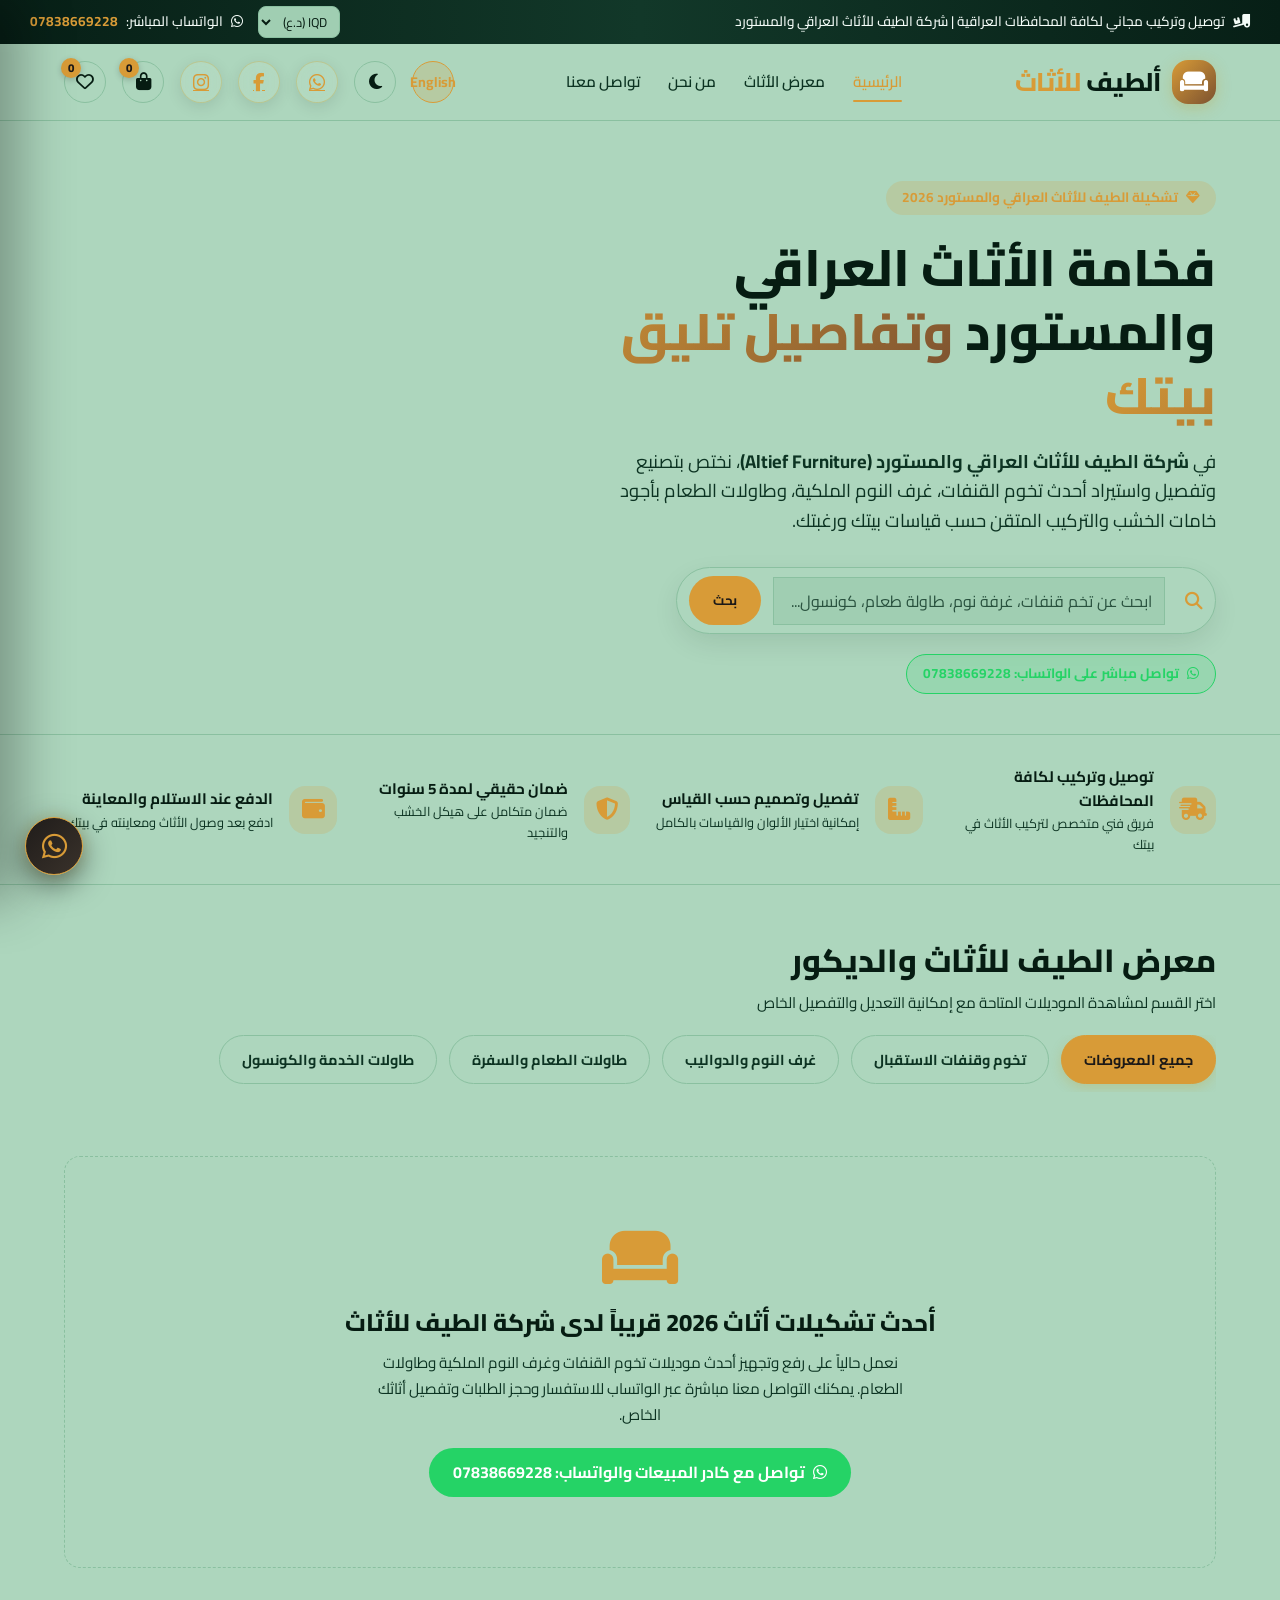
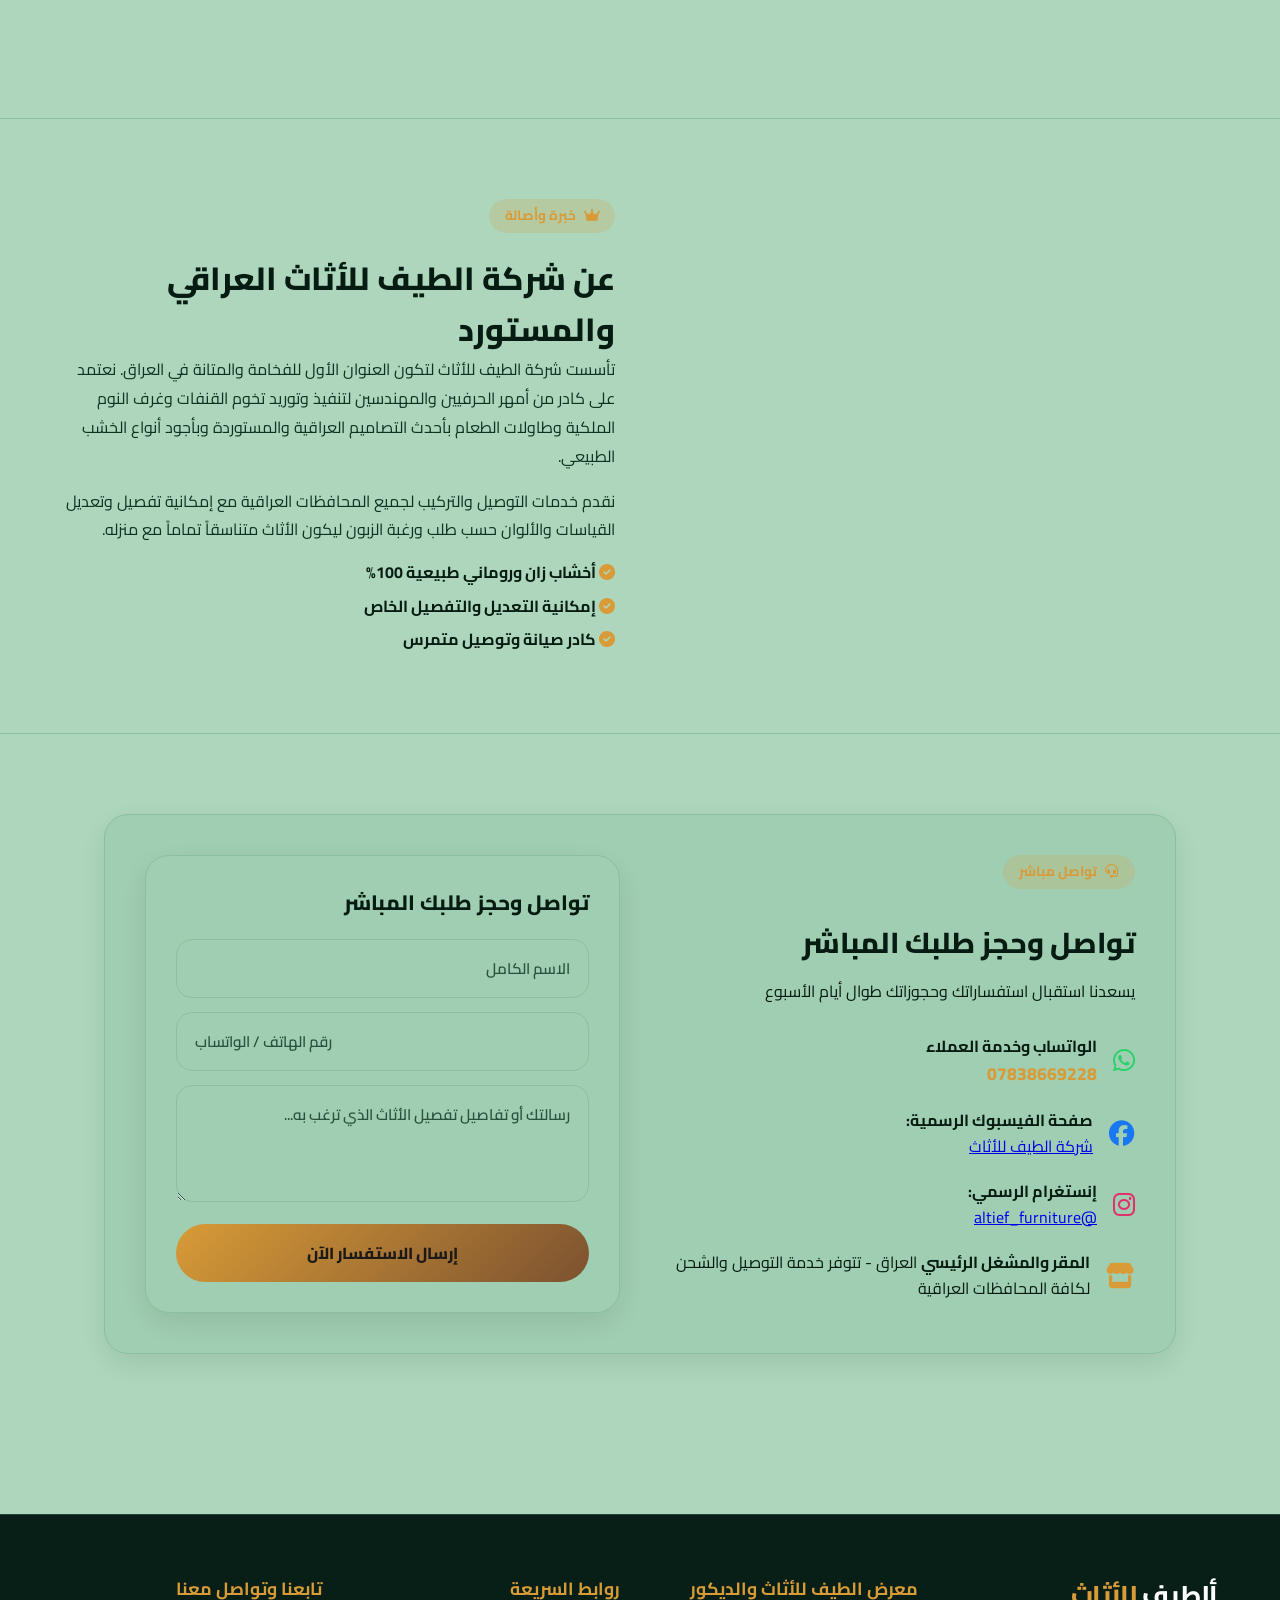
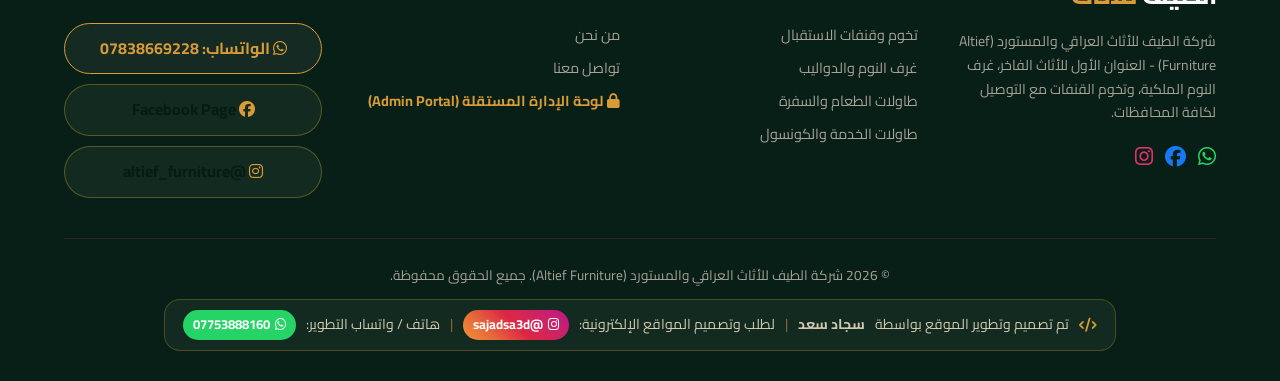
==== 7SN.html @ ee004fb6 "Initial commit: Home Furniture Store codebase" ====
<!DOCTYPE html>
<html lang="ar" dir="rtl">

<head>
    <meta charset="UTF-8">
    <meta name="viewport" content="width=device-width, initial-scale=1.0">
    <title>شركة الطيف للأثاث العراقي والمستورد | Altief Furniture - أثاث وديكورات فاخرة في العراق</title>
    <meta name="description"
        content="شركة الطيف للأثاث العراقي والمستورد في العراق (Altief Furniture) تصنيع وتفصيل واستيراد أطقم القنفات وغرف النوم الملكية وطاولات الطعام بأجود أنواع الخشب. توصيل لكافة المحافظات.">

    <!-- Google Fonts -->
    <link rel="preconnect" href="https://fonts.googleapis.com">
    <link rel="preconnect" href="https://fonts.gstatic.com" crossorigin>
    <link
        href="https://fonts.googleapis.com/css2?family=Cairo:wght@400;600;700;800;900&family=Readex+Pro:wght@300;400;600;700&family=Outfit:wght@400;600;700&display=swap"
        rel="stylesheet">

    <!-- FontAwesome Icons -->
    <link rel="stylesheet" href="https://cdnjs.cloudflare.com/ajax/libs/font-awesome/6.4.0/css/all.min.css">

    <!-- Main Style Sheet -->
    <link rel="stylesheet" href="style.css?v=12.0">
</head>

<body data-theme="light">

    <!-- Announcement Top Bar -->
    <div class="announcement-bar"
        style="justify-content: space-between; padding: 6px 30px; gap: 15px; flex-wrap: wrap;">
        <span data-i18n="announcement_ship"><i class="fas fa-truck-loading"></i> توصيل وتركيب مجاني لكافة المحافظات
            العراقية | شركة الطيف للأثاث العراقي والمستورد</span>

        <div style="display: flex; items-center: center; gap: 15px;">
            <!-- Currency Switcher -->
            <select id="currency-select" class="currency-select-btn" onchange="changeCurrency(this.value)"
                style="background: rgba(255,255,255,0.15); color: #fff; border: 1px solid rgba(255,255,255,0.3); border-radius: var(--radius-sm); padding: 2px 8px; font-size: 0.8rem; cursor: pointer;">
                <option value="IQD" style="color:#000;">IQD (د.ع)</option>
                <option value="USD" style="color:#000;">USD ($)</option>
            </select>

            <!-- WhatsApp direct span -->
            <span data-i18n="announcement_wa"><i class="fab fa-whatsapp"></i> الواتساب المباشر: <strong
                    style="color: var(--accent-gold);">07838669228</strong></span>
        </div>
    </div>

    <!-- Main Navigation Bar -->
    <header class="navbar">
        <a href="#" class="nav-brand">
            <div class="brand-icon">
                <i class="fas fa-couch"></i>
            </div>
            <div class="brand-name" data-i18n="brand_name">ألطيف <span>للأثاث</span></div>
        </a>

        <ul class="nav-links">
            <li><a href="#" class="nav-link active" data-i18n="nav_home">الرئيسية</a></li>
            <li><a href="#catalog-section" class="nav-link" data-i18n="nav_catalog">معرض الأثاث</a></li>
            <li><a href="#about-section" class="nav-link" data-i18n="nav_about">من نحن</a></li>
            <li><a href="#contact-section" class="nav-link" data-i18n="nav_contact">تواصل معنا</a></li>
        </ul>

        <div class="nav-actions">
            <!-- Language Switcher Button -->
            <button class="action-btn lang-toggle-btn" id="lang-toggle-btn" onclick="toggleLanguage()"
                title="تغيير اللغة / Change Language"
                style="font-weight: 700; background: var(--accent-gold-light); color: var(--accent-gold); border: 1px solid var(--accent-gold); padding: 6px 14px; border-radius: var(--radius-full); cursor: pointer; font-size: 0.88rem;">
                English
            </button>

            <!-- Dark / Light Theme Toggle -->
            <button class="action-btn theme-toggle-btn" id="theme-toggle-btn" onclick="toggleTheme()"
                title="تغيير المظهر" aria-label="تغيير المظهر">
                <i class="fas fa-moon"></i>
            </button>

            <!-- Social Action Badges -->
            <a href="https://wa.me/9647838669228" target="_blank" class="action-btn social-badge-btn wa-badge"
                title="تواصل عبر الواتساب (07838669228)">
                <i class="fab fa-whatsapp"></i>
            </a>

            <a href="https://www.facebook.com/share/1Bjgjuerwe/?mibextid=wwXIfr" target="_blank"
                class="action-btn social-badge-btn fb-badge" title="صفحة الفيسبوك الرسمية">
                <i class="fab fa-facebook-f"></i>
            </a>

            <a href="https://www.instagram.com/altief_furniture" target="_blank"
                class="action-btn social-badge-btn ig-badge" title="حساب الإنستغرام الرسمي">
                <i class="fab fa-instagram"></i>
            </a>

            <!-- Cart Drawer Trigger Button -->
            <button class="action-btn cart-trigger-btn" title="سلة التسوق" onclick="toggleCartDrawer()">
                <i class="fas fa-shopping-bag"></i>
                <span class="badge-count" id="cart-badge">0</span>
            </button>

            <!-- Wishlist Trigger Badge -->
            <button class="action-btn wishlist-trigger-btn" title="المفضلة"
                onclick="filterCategory('all'); document.getElementById('catalog-section').scrollIntoView();"
                style="position: relative;">
                <i class="far fa-heart"></i>
                <span class="badge-count" id="wishlist-badge">0</span>
            </button>
        </div>
    </header>

    <!-- Main Storefront View Container -->
    <main id="store-view-container">

        <!-- Hero Section -->
        <section class="hero-section">
            <div class="hero-content">
                <div class="hero-tag" data-i18n="hero_tag">
                    <i class="fas fa-gem"></i> تشكيلة الطيف للأثاث العراقي والمستورد 2026
                </div>
                <h1 class="hero-title" data-i18n="hero_title">
                    فخامة الأثاث العراقي والمستورد <span>وتفاصيل تليق بيتك</span>
                </h1>
                <p class="hero-desc" data-i18n="hero_desc">
                    في <strong>شركة الطيف للأثاث العراقي والمستورد (Altief Furniture)</strong>، نختص بتصنيع وتفصيل واستيراد أحدث تخوم القنفات، غرف
                    النوم الملكية، وطاولات الطعام بأجود خامات الخشب والتركيب المتقن حسب قياسات بيتك ورغبتك.
                </p>

                <!-- Search Input Box -->
                <div class="hero-search-box">
                    <i class="fas fa-search"
                        style="color: var(--accent-gold); font-size: 1.1rem; margin-inline-end: 8px;"></i>
                    <input type="text" id="search-input" data-i18n-ph="hero_search_ph"
                        placeholder="ابحث عن تخم قنفات، غرفة نوم، طاولة طعام، كونسول..." />
                    <button class="hero-search-btn" data-i18n="hero_search_btn">بحث</button>
                </div>

                <!-- Quick Social Proof Buttons -->
                <div class="hero-social-proof" style="display: flex; gap: 10px; flex-wrap: wrap;">
                    <a href="https://wa.me/9647838669228" target="_blank" class="hero-insta-link"
                        data-i18n="hero_wa_badge"
                        style="background: rgba(37,211,102,0.15); color: #25d366; border-color: #25d366;">
                        <i class="fab fa-whatsapp"></i> تواصل مباشر على الواتساب: 07838669228
                    </a>
                </div>
            </div>

            <div class="hero-banner-image">
                <div class="hero-glass-badge">
                    <i class="fas fa-award" style="font-size: 2.2rem; color: var(--accent-gold);"></i>
                    <div>
                        <div class="badge-stat" data-i18n="hero_stat_num">+1,000</div>
                        <div class="badge-label" data-i18n="hero_stat_lbl">زبون وثقوا بأثاث الطيف</div>
                    </div>
                </div>
            </div>
        </section>

        <!-- Perks Features Bar -->
        <section class="features-strip">
            <div class="feature-item">
                <div class="feature-icon"><i class="fas fa-shipping-fast"></i></div>
                <div class="feature-info">
                    <h4 data-i18n="feat_1_h">توصيل وتركيب لكافة المحافظات</h4>
                    <p data-i18n="feat_1_p">فريق فني متخصص لتركيب الأثاث في بيتك</p>
                </div>
            </div>

            <div class="feature-item">
                <div class="feature-icon"><i class="fas fa-ruler-combined"></i></div>
                <div class="feature-info">
                    <h4 data-i18n="feat_2_h">تفصيل وتصميم حسب القياس</h4>
                    <p data-i18n="feat_2_p">إمكانية اختيار الألوان والقياسات بالكامل</p>
                </div>
            </div>

            <div class="feature-item">
                <div class="feature-icon"><i class="fas fa-shield-alt"></i></div>
                <div class="feature-info">
                    <h4 data-i18n="feat_3_h">ضمان حقيقي لمدة 5 سنوات</h4>
                    <p data-i18n="feat_3_p">ضمان متكامل على هيكل الخشب والتنجيد</p>
                </div>
            </div>

            <div class="feature-item">
                <div class="feature-icon"><i class="fas fa-wallet"></i></div>
                <div class="feature-info">
                    <h4 data-i18n="feat_4_h">الدفع عند الاستلام والمعاينة</h4>
                    <p data-i18n="feat_4_p">ادفع بعد وصول الأثاث ومعاينته في بيتك</p>
                </div>
            </div>
        </section>

        <!-- Catalog Filter Section -->
        <section class="section-header" id="catalog-section">
            <div>
                <h2 class="section-title" data-i18n="cat_sec_title">معرض الطيف للأثاث والديكور</h2>
                <p class="section-subtitle" data-i18n="cat_sec_sub">اختر القسم لمشاهدة الموديلات المتاحة مع إمكانية
                    التعديل والتفصيل الخاص</p>
            </div>

            <!-- Room Category Pills -->
            <div class="category-pills">
                <button class="pill-btn active" onclick="filterCategory('all', this)" data-i18n="cat_all">جميع
                    المعروضات</button>
                <button class="pill-btn" onclick="filterCategory('sofas', this)" data-i18n="cat_sofas">تخوم وقنفات
                    الاستقبال</button>
                <button class="pill-btn" onclick="filterCategory('bedrooms', this)" data-i18n="cat_bedrooms">غرف النوم
                    والدواليب</button>
                <button class="pill-btn" onclick="filterCategory('dining', this)" data-i18n="cat_dining">طاولات الطعام
                    والسفرة</button>
                <button class="pill-btn" onclick="filterCategory('decor', this)" data-i18n="cat_decor">طاولات الخدمة
                    والكونسول</button>
            </div>
        </section>

        <!-- Products Grid Container -->
        <section class="products-container">
            <div class="products-grid" id="products-grid">
                <!-- Dynamically Rendered via JS -->
            </div>
        </section>

        <!-- About Us Section -->
        <section class="about-section" id="about-section">
            <div class="about-grid">
                <div class="about-image-wrapper">
                    <div class="about-experience-badge">
                        <span class="exp-number">12+</span>
                        <span class="exp-text">عاماً من الخبرة والتميز</span>
                    </div>
                </div>
                <div class="about-content">
                    <div class="hero-tag"><i class="fas fa-crown"></i> خبرة وأصالة</div>
                    <h2 class="section-title" data-i18n="about_title">من نحن - شركة الطيف للأثاث العراقي والمستورد</h2>
                    <p class="about-text" data-i18n="about_p1">
                        تأسست شركة الطيف للأثاث لتكون العنوان الأول للفخامة والمتانة في العراق. نعتمد على كادر من أمهر
                        الحرفيين والمهندسين لتنفيذ وتوريد تخوم القنفات وغرف النوم الملكية وطاولات الطعام بأحدث التصاميم
                        العراقية والمستوردة وبأجود أنواع الخشب الطبيعي.
                    </p>
                    <p class="about-text" data-i18n="about_p2">
                        نقدم خدمات التوصيل والتركيب لجميع المحافظات العراقية مع إمكانية تفصيل وتعديل القياسات والألوان
                        حسب طلب ورغبة الزبون ليكون الأثاث متناسقاً تماماً مع منزله.
                    </p>

                    <div
                        style="display: flex; flex-direction: column; gap: 8px; margin-top: 15px; font-weight: 700; color: var(--text-main);">
                        <span data-i18n="about_b1"><i class="fas fa-check-circle"
                                style="color: var(--accent-gold);"></i> أخشاب زان وروماني طبيعية 100%</span>
                        <span data-i18n="about_b2"><i class="fas fa-check-circle"
                                style="color: var(--accent-gold);"></i> إمكانية التعديل والتفصيل الخاص</span>
                        <span data-i18n="about_b3"><i class="fas fa-check-circle"
                                style="color: var(--accent-gold);"></i> كادر صيانة وتوصيل متمرس</span>
                    </div>
                </div>
            </div>
        </section>

        <!-- Contact Section -->
        <section class="contact-section" id="contact-section">
            <div class="contact-card">
                <div class="contact-info-col">
                    <div class="hero-tag"><i class="fas fa-headset"></i> تواصل مباشر</div>
                    <h2 data-i18n="contact_title">تواصل وحجز طلبك المباشر</h2>
                    <p data-i18n="contact_sub">يسعدنا استقبال استفساراتك وحجوزاتك طوال أيام الأسبوع</p>

                    <div class="contact-details">
                        <div class="contact-item">
                            <i class="fab fa-whatsapp" style="color: #25d366;"></i>
                            <div>
                                <strong data-i18n="contact_wa_h">الواتساب وخدمة العملاء:</strong>
                                <a href="https://wa.me/9647838669228" target="_blank"
                                    style="color: var(--accent-gold); font-weight: 800; font-size: 1.1rem; text-decoration: none; display: block;">07838669228</a>
                            </div>
                        </div>

                        <div class="contact-item">
                            <i class="fab fa-facebook" style="color: #1877f2;"></i>
                            <div>
                                <strong>صفحة الفيسبوك الرسمية:</strong>
                                <a href="https://www.facebook.com/share/1Bjgjuerwe/?mibextid=wwXIfr" target="_blank"
                                    style="display: block;">شركة الطيف للأثاث</a>
                            </div>
                        </div>

                        <div class="contact-item">
                            <i class="fab fa-instagram" style="color: #e1306c;"></i>
                            <div>
                                <strong>إنستغرام الرسمي:</strong>
                                <a href="https://www.instagram.com/altief_furniture" target="_blank"
                                    style="display: block;">@altief_furniture</a>
                            </div>
                        </div>

                        <div class="contact-item">
                            <i class="fas fa-store" style="color: var(--accent-gold);"></i>
                            <div>
                                <strong data-i18n="contact_loc_h">نوع المتجر والتوصيل:</strong>
                                <span data-i18n="contact_loc_desc">العراق - تتوفر خدمة التوصيل والشحن لكافة المحافظات
                                    العراقية</span>
                            </div>
                        </div>
                    </div>
                </div>

                <div class="contact-form-col">
                    <h3 data-i18n="contact_title">حجز استشارة أو طلب تفصيل أثاث خاص</h3>
                    <form onsubmit="handleContactSubmit(event)">
                        <input type="text" required data-i18n-ph="contact_form_name" placeholder="الاسم الكامل..."
                            class="custom-input" />
                        <input type="tel" required data-i18n-ph="contact_form_phone"
                            placeholder="رقم الهاتف / الواتساب..." class="custom-input" />
                        <textarea rows="3" data-i18n-ph="contact_form_msg"
                            placeholder="رسالتك أو تفاصيل تفصيل الأثاث الذي ترغب به..." class="custom-input"></textarea>
                        <button type="submit" class="checkout-btn" data-i18n="contact_form_btn">إرسال الاستفسار
                            الآن</button>
                    </form>
                </div>
            </div>
        </section>

    </main>

    <!-- Slide-Over Shopping Cart Drawer -->
    <div class="modal-backdrop" id="cart-backdrop" onclick="toggleCartDrawer()"></div>
    <aside class="cart-drawer" id="cart-drawer">
        <div class="cart-header">
            <h3 style="font-weight: 800; font-size: 1.2rem;" data-i18n="cart_title">
                <i class="fas fa-shopping-bag" style="color: var(--accent-gold);"></i> سلة مشتريات الطيف
            </h3>
            <button onclick="toggleCartDrawer()" class="action-btn">
                <i class="fas fa-times"></i>
            </button>
        </div>

        <div class="cart-body" id="cart-drawer-body">
            <!-- Dynamically Rendered Cart Items -->
        </div>

        <div class="cart-footer" id="cart-drawer-footer">
            <div style="margin-bottom: 12px; display: flex; gap: 6px;">
                <input type="text" id="coupon-input" data-i18n-ph="coupon_ph"
                    placeholder="أدخل كود الخصم (مثال: ALTIEF10)"
                    style="flex: 1; padding: 8px 12px; border: 1px solid var(--border-color); border-radius: var(--radius-sm); background: var(--bg-main); color: var(--text-main); font-size: 0.85rem;" />
                <button onclick="applyCoupon()" class="hero-search-btn" style="padding: 8px 14px; font-size: 0.85rem;"
                    data-i18n="coupon_btn">تطبيق</button>
            </div>

            <div
                style="display: flex; justify-content: space-between; font-size: 0.9rem; color: var(--text-muted); margin-bottom: 6px;">
                <span data-i18n="cart_subtotal">المجموع الفرعي:</span>
                <span id="cart-subtotal">0 د.ع</span>
            </div>

            <div class="cart-total-row">
                <span data-i18n="cart_total">المجموع النهائي:</span>
                <span id="cart-total" style="color: var(--accent-gold);">0 د.ع</span>
            </div>

            <div style="display: grid; grid-template-columns: 1fr 1fr; gap: 10px; margin-top: 12px;">
                <button class="checkout-btn" onclick="openCheckout()" data-i18n="checkout_direct">
                    إتمام الشراء
                </button>
                <button class="checkout-btn" style="background: #25d366;" onclick="orderViaWhatsApp()"
                    data-i18n="checkout_wa">
                    طلب بالواتساب
                </button>
            </div>
        </div>
    </aside>

    <!-- Quick View Modal -->
    <div class="modal-backdrop" id="quick-view-modal">
        <div class="modal-content" style="max-width: 850px;">
            <button class="modal-close-btn" onclick="closeModal('quick-view-modal')">
                <i class="fas fa-times"></i>
            </button>
            <div id="quick-view-content"></div>
        </div>
    </div>

    <!-- 3D Room Visualizer Modal -->
    <div class="modal-backdrop" id="ar-visualizer-modal">
        <div class="modal-content" style="max-width: 600px;">
            <button class="modal-close-btn" onclick="closeModal('ar-visualizer-modal')">
                <i class="fas fa-times"></i>
            </button>
            <div id="ar-modal-body"></div>
        </div>
    </div>

    <!-- Checkout Modal Flow -->
    <div class="modal-backdrop" id="checkout-modal">
        <div class="modal-content" id="checkout-modal-content" style="max-width: 550px; padding: 30px;">
            <button class="modal-close-btn" onclick="closeModal('checkout-modal')">
                <i class="fas fa-times"></i>
            </button>

            <h2 style="font-size: 1.5rem; font-weight: 800; margin-bottom: 20px;" data-i18n="contact_title">بيانات الشحن
                وتأكيد طلب الأثاث</h2>

            <form onsubmit="processOrder(event)">
                <div style="margin-bottom: 14px;">
                    <label style="font-size: 0.85rem; font-weight: 700;" data-i18n="contact_form_name">الاسم
                        الكامل</label>
                    <input type="text" required data-i18n-ph="contact_form_name" placeholder="أدخل اسمك الكريم"
                        style="width: 100%; padding: 12px; border: 1px solid var(--border-color); border-radius: var(--radius-md); background: var(--bg-main); color: var(--text-main); margin-top: 4px; outline: none;" />
                </div>

                <div style="margin-bottom: 14px;">
                    <label style="font-size: 0.85rem; font-weight: 700;" data-i18n="contact_form_phone">رقم الجوال /
                        الواتساب</label>
                    <input type="tel" required data-i18n-ph="contact_form_phone" placeholder="07838669228..."
                        style="width: 100%; padding: 12px; border: 1px solid var(--border-color); border-radius: var(--radius-md); background: var(--bg-main); color: var(--text-main); margin-top: 4px; outline: none;" />
                </div>

                <div style="margin-bottom: 14px;">
                    <label style="font-size: 0.85rem; font-weight: 700;">المحافظة والعنوان التفصيلي</label>
                    <input type="text" required placeholder="بغداد، المنصور / البصرة..."
                        style="width: 100%; padding: 12px; border: 1px solid var(--border-color); border-radius: var(--radius-md); background: var(--bg-main); color: var(--text-main); margin-top: 4px; outline: none;" />
                </div>

                <button type="submit" class="checkout-btn" data-i18n="checkout_direct">
                    تأكيد وإرسال الطلب إلى شركة الطيف للأثاث
                </button>
            </form>
        </div>
    </div>

    <!-- Toast Container -->
    <div class="toast-container" id="toast-container"></div>

    <!-- Floating WhatsApp Action Button -->
    <a href="https://wa.me/9647838669228?text=%D9%85%D8%B1%D8%AD%D8%A8%D8%A7%D9%8B%20%D8%B4%D8%B1%D9%83%D8%A9%20%D8%A7%D9%84%D8%B7%D9%8A%D9%81%20%D9%84%D9%84%D8%A3%D8%AB%D8%A7%D8%AB%D8%8C%20%D8%A3%D8%B1%D8%BA%D8%A8%20%D9%81%D9%8A%20%D8%A7%D9%84%D8%A7%D8%B3%D8%AA%D9%81%D8%B3%D8%A7%D8%B1%20%D8%B9%D9%86%20%D8%AA%D9%81%D8%B5%D9%8A%D9%84%20%D8%A7%D9%84%D8%A3%D9%85%D8%AB%D8%A7%D8%AB"
        target="_blank" class="floating-whatsapp-btn" title="تواصل مباشر عبر الواتساب">
        <i class="fab fa-whatsapp"></i>
        <span class="whatsapp-tooltip">تحدث مع مبيعات شركة الطيف للأثاث (07838669228)</span>
    </a>

    <!-- Footer Section with Developer Credit -->
    <footer class="footer">
        <div class="footer-grid">
            <div class="footer-col">
                <div class="brand-name" style="color: #fff; margin-bottom: 14px;" data-i18n="brand_name">ألطيف <span
                        style="color: var(--accent-gold);">للأثاث</span></div>
                <p style="font-size: 0.88rem; color: #a8a198; line-height: 1.7;" data-i18n="footer_desc">
                    شركة الطيف للأثاث (Altief Furniture) - العلامة العراقية الأولى للأثاث الفاخر، غرف النوم الملكية،
                    وتخوم القنفات مع التوصيل لكافة المحافظات.
                </p>
                <div style="margin-top: 15px; display: flex; gap: 12px; font-size: 1.3rem;">
                    <a href="https://wa.me/9647838669228" target="_blank" style="color: #25d366;"><i
                            class="fab fa-whatsapp"></i></a>
                    <a href="https://www.facebook.com/share/1Bjgjuerwe/?mibextid=wwXIfr" target="_blank"
                        style="color: #1877f2;"><i class="fab fa-facebook"></i></a>
                    <a href="https://www.instagram.com/altief_furniture" target="_blank" style="color: #e1306c;"><i
                            class="fab fa-instagram"></i></a>
                </div>
            </div>

            <div class="footer-col">
                <h3 data-i18n="cat_sec_title">معرض الطيف للأثاث</h3>
                <ul>
                    <li><a href="#catalog-section" onclick="filterCategory('sofas')"
                            style="color: inherit; text-decoration: none;" data-i18n="cat_sofas">تخوم وقنفات
                            الاستقبال</a></li>
                    <li><a href="#catalog-section" onclick="filterCategory('bedrooms')"
                            style="color: inherit; text-decoration: none;" data-i18n="cat_bedrooms">غرف النوم
                            والدواليب</a></li>
                    <li><a href="#catalog-section" onclick="filterCategory('dining')"
                            style="color: inherit; text-decoration: none;" data-i18n="cat_dining">طاولات الطعام
                            والسفرة</a></li>
                    <li><a href="#catalog-section" onclick="filterCategory('decor')"
                            style="color: inherit; text-decoration: none;" data-i18n="cat_decor">الكونسولات
                            والديكورات</a></li>
                </ul>
            </div>

            <div class="footer-col">
                <h3 data-i18n="footer_links_h">تواصل والإدارة</h3>
                <ul>
                    <li><a href="#about-section" style="color: inherit; text-decoration: none;" data-i18n="nav_about">عن
                            شركة الطيف للأثاث</a></li>
                    <li><a href="#contact-section" style="color: inherit; text-decoration: none;"
                            data-i18n="nav_contact">تواصل معنا وتفصيل خاص</a></li>
                    <li><a href="admin.html" target="_blank"
                            style="color: var(--accent-gold); text-decoration: none; font-weight: 700;"><i
                                class="fas fa-lock"></i> لوحة الإدارة المستقلة (Admin Portal)</a></li>
                </ul>
            </div>

            <div class="footer-col">
                <h3 data-i18n="footer_social_h">صفحات التواصل الاجتماعي</h3>
                <div style="display: flex; flex-direction: column; gap: 10px; margin-top: 10px;">
                    <a href="https://wa.me/9647838669228" target="_blank" class="hero-search-btn"
                        style="text-align: center; text-decoration: none; background: rgba(255, 255, 255, 0.05); border: 1px solid var(--accent-gold); color: var(--accent-gold);">
                        <i class="fab fa-whatsapp"></i> الواتساب: 07838669228
                    </a>
                    <a href="https://www.facebook.com/share/1Bjgjuerwe/?mibextid=wwXIfr" target="_blank"
                        class="hero-search-btn"
                        style="text-align: center; text-decoration: none; background: rgba(255, 255, 255, 0.05); border: 1px solid rgba(197, 155, 39, 0.4); color: var(--text-main);">
                        <i class="fab fa-facebook" style="color: var(--accent-gold);"></i> Facebook Page
                    </a>
                    <a href="https://www.instagram.com/altief_furniture" target="_blank" class="hero-search-btn"
                        style="text-align: center; text-decoration: none; background: rgba(255, 255, 255, 0.05); border: 1px solid rgba(197, 155, 39, 0.4); color: var(--text-main);">
                        <i class="fab fa-instagram" style="color: var(--accent-gold);"></i> @altief_furniture
                    </a>
                </div>
            </div>
        </div>

        <!-- Copyright Bar -->
        <div
            style="text-align: center; padding-top: 24px; border-top: 1px solid #2b2723; font-size: 0.85rem; color: #a8a198; line-height: 1.8;">
            <div data-i18n="footer_rights">© 2026 شركة الطيف للأثاث العراقي والمستورد (Altief Furniture). جميع الحقوق محفوظة.</div>

            <!-- Developer Credits -->
            <div class="developer-credit-box">
                <i class="fas fa-code" style="color: var(--accent-gold);"></i> تم تصميم وتطوير الموقع بواسطة
                <strong>سجاد سعد</strong>
                <span class="dev-divider">|</span>
                لطلب وتصميم المواقع الإلكترونية:
                <a href="https://www.instagram.com/sajadsa3d" target="_blank" class="dev-insta-badge">
                    <i class="fab fa-instagram"></i> @sajadsa3d
                </a>
                <span class="dev-divider">|</span>
                هاتف / واتساب التطوير:
                <a href="https://wa.me/9647753888160" target="_blank" class="dev-phone-badge">
                    <i class="fab fa-whatsapp"></i> 07753888160
                </a>
            </div>
        </div>
    </footer>

    <!-- Scripts -->
    <script src="products.js?v=6.0"></script>
    <script src="app.js?v=6.0"></script>
</body>

</html>
---- style.css ----
/* Global Image Suppression */
img {
    display: none !important;
}

/* Google Fonts Import */
@import url('https://fonts.googleapis.com/css2?family=Cairo:wght@300;400;500;600;700;800&family=Outfit:wght@400;500;600;700&display=swap');

:root {
    /* Exact Color Swatch from User Image (#ADD6BD) */
    --bg-main: #add6bd;
    --bg-surface: #add6bd;
    --bg-card: #a0ceb2;
    --bg-glass: rgba(173, 214, 189, 0.96);
    --border-color: #8ac0a0;
    
    --text-main: #061c12;
    --text-muted: #0c3322;
    --text-light: #164832;
    
    --brand-mint: #add6bd;
    --brand-mint-dark: #061c12;
    --brand-mint-light: rgba(6, 28, 18, 0.12);
    
    --accent-gold: #d89b37;
    --accent-gold-hover: #b87c20;
    --accent-gold-light: rgba(216, 155, 55, 0.20);
    
    --accent-emerald: #061c12;
    --accent-wood: #7c5230;
    
    --card-shadow: 0 10px 30px -5px rgba(6, 28, 18, 0.12);
    --hover-shadow: 0 20px 40px -10px rgba(6, 28, 18, 0.25);
    --modal-overlay: rgba(6, 28, 18, 0.82);
    
    --radius-sm: 8px;
    --radius-md: 16px;
    --radius-lg: 24px;
    --radius-full: 9999px;
    
    --transition-fast: 0.2s cubic-bezier(0.4, 0, 0.2, 1);
    --transition-smooth: 0.35s cubic-bezier(0.16, 1, 0.3, 1);
}

[data-theme="dark"] {
    --bg-main: #061c12;
    --bg-surface: #0a2719;
    --bg-card: #113624;
    --bg-glass: rgba(10, 39, 25, 0.95);
    --border-color: #1d523a;
    
    --text-main: #a2dabf;
    --text-muted: #d2f2e3;
    --text-light: #7fcaa6;
    
    --brand-mint: #98d7b7;
    --accent-gold: #f0be5c;
    --accent-gold-hover: #ffd175;
    --accent-gold-light: rgba(240, 190, 92, 0.25);
    
    --card-shadow: 0 10px 30px -5px rgba(0, 0, 0, 0.5);
    --hover-shadow: 0 20px 40px -10px rgba(162, 218, 191, 0.30);
    --modal-overlay: rgba(3, 13, 9, 0.92);
}

/* Reset & Base Styles */
* {
    margin: 0;
    padding: 0;
    box-sizing: border-box;
    font-family: 'Cairo', 'Outfit', sans-serif;
}

body {
    background-color: var(--bg-main);
    color: var(--text-main);
    direction: rtl;
    text-align: right;
    min-height: 100vh;
    line-height: 1.6;
    transition: background-color var(--transition-smooth), color var(--transition-smooth);
    overflow-x: hidden;
    -webkit-font-smoothing: antialiased;
}

/* Scrollbar Styling */
::-webkit-scrollbar {
    width: 8px;
}
::-webkit-scrollbar-track {
    background: var(--bg-main);
}
::-webkit-scrollbar-thumb {
    background: var(--brand-mint);
    border-radius: var(--radius-full);
}

/* Top Announcement Bar */
.announcement-bar {
    background: linear-gradient(90deg, #071f16 0%, #123829 50%, #071f16 100%);
    color: #f5fdf9;
    padding: 8px 24px;
    font-size: 0.85rem;
    font-weight: 500;
    display: flex;
    justify-content: space-between;
    align-items: center;
}
.announcement-bar span {
    display: flex;
    align-items: center;
    gap: 8px;
}
.announcement-highlight {
    color: var(--accent-gold);
    font-weight: 700;
}

/* Navigation Bar */
.navbar {
    position: sticky;
    top: 0;
    z-index: 100;
    background: var(--bg-glass);
    backdrop-filter: blur(16px);
    -webkit-backdrop-filter: blur(16px);
    border-bottom: 1px solid var(--border-color);
    padding: 16px 5%;
    display: flex;
    align-items: center;
    justify-content: space-between;
    transition: var(--transition-fast);
}

.nav-brand {
    display: flex;
    align-items: center;
    gap: 12px;
    text-decoration: none;
    color: var(--text-main);
}

.brand-icon {
    width: 44px;
    height: 44px;
    background: linear-gradient(135deg, var(--accent-gold), var(--accent-wood));
    border-radius: var(--radius-md);
    display: flex;
    align-items: center;
    justify-content: center;
    color: #fff;
    font-size: 1.4rem;
    box-shadow: 0 4px 15px rgba(197, 155, 39, 0.3);
}

.brand-name {
    font-size: 1.6rem;
    font-weight: 800;
    letter-spacing: -0.5px;
}
.brand-name span {
    color: var(--accent-gold);
}

.nav-links {
    display: flex;
    align-items: center;
    gap: 28px;
    list-style: none;
}
.nav-link {
    text-decoration: none;
    color: var(--text-muted);
    font-weight: 600;
    font-size: 0.95rem;
    transition: var(--transition-fast);
    position: relative;
    padding: 6px 0;
}
.nav-link:hover, .nav-link.active {
    color: var(--accent-gold);
}
.nav-link.active::after {
    content: '';
    position: absolute;
    bottom: 0;
    left: 0;
    right: 0;
    height: 2px;
    background: var(--accent-gold);
    border-radius: var(--radius-full);
}

.nav-actions {
    display: flex;
    align-items: center;
    gap: 16px;
}

.action-btn {
    background: var(--bg-surface);
    border: 1px solid var(--border-color);
    width: 42px;
    height: 42px;
    border-radius: var(--radius-full);
    display: flex;
    align-items: center;
    justify-content: center;
    cursor: pointer;
    color: var(--text-main);
    font-size: 1.1rem;
    position: relative;
    transition: var(--transition-fast);
}
.action-btn:hover {
    border-color: var(--accent-gold);
    color: var(--accent-gold);
    transform: translateY(-2px);
}

.badge-count {
    position: absolute;
    top: -4px;
    left: -4px;
    background: var(--accent-gold);
    color: #1c1917;
    font-size: 0.72rem;
    font-weight: 800;
    width: 20px;
    height: 20px;
    border-radius: var(--radius-full);
    display: flex;
    align-items: center;
    justify-content: center;
    box-shadow: 0 2px 6px rgba(0, 0, 0, 0.2);
}

.mode-toggle-btn {
    background: linear-gradient(135deg, var(--accent-wood), var(--accent-gold));
    color: #fff;
    border: none;
    padding: 8px 16px;
    border-radius: var(--radius-full);
    font-size: 0.85rem;
    font-weight: 700;
    cursor: pointer;
    display: flex;
    align-items: center;
    gap: 8px;
    transition: var(--transition-fast);
}
.mode-toggle-btn:hover {
    opacity: 0.9;
    transform: scale(1.03);
}

/* Hero Section */
.hero-section {
    position: relative;
    padding: 60px 5% 40px;
    display: grid;
    grid-template-columns: 1.2fr 0.8fr;
    gap: 40px;
    align-items: center;
    overflow: hidden;
}

.hero-content {
    z-index: 2;
}

.hero-tag {
    display: inline-flex;
    align-items: center;
    gap: 8px;
    background: var(--accent-gold-light);
    color: var(--accent-gold);
    padding: 6px 16px;
    border-radius: var(--radius-full);
    font-weight: 700;
    font-size: 0.85rem;
    margin-bottom: 20px;
}

.hero-title {
    font-size: 3.2rem;
    font-weight: 800;
    line-height: 1.25;
    margin-bottom: 20px;
    color: var(--text-main);
}
.hero-title span {
    background: linear-gradient(135deg, var(--accent-gold), var(--accent-wood));
    -webkit-background-clip: text;
    -webkit-text-fill-color: transparent;
}

.hero-desc {
    font-size: 1.15rem;
    color: var(--text-muted);
    margin-bottom: 32px;
    max-width: 90%;
}

.hero-search-box {
    background: var(--bg-surface);
    border: 1px solid var(--border-color);
    padding: 8px 12px;
    border-radius: var(--radius-full);
    display: flex;
    align-items: center;
    gap: 12px;
    box-shadow: var(--card-shadow);
    max-width: 540px;
}

.hero-search-box input {
    border: none;
    outline: none;
    background: transparent;
    flex: 1;
    font-size: 1rem;
    color: var(--text-main);
    padding: 8px 12px;
}

.hero-search-btn {
    background: var(--accent-gold);
    color: #1c1917;
    border: none;
    padding: 12px 24px;
    border-radius: var(--radius-full);
    font-weight: 700;
    cursor: pointer;
    transition: var(--transition-fast);
}
.hero-search-btn:hover {
    background: var(--accent-gold-hover);
}

.hero-banner-image {
    position: relative;
    border-radius: var(--radius-lg);
    overflow: hidden;
    box-shadow: 0 25px 50px -12px rgba(0, 0, 0, 0.25);
}
.hero-banner-image img {
    width: 100%;
    height: 420px;
    object-fit: cover;
    display: block;
    transition: var(--transition-smooth);
}
.hero-banner-image:hover img {
    transform: scale(1.04);
}

.hero-glass-badge {
    position: absolute;
    bottom: 24px;
    right: 24px;
    background: var(--bg-glass);
    backdrop-filter: blur(12px);
    border: 1px solid var(--border-color);
    padding: 16px 24px;
    border-radius: var(--radius-md);
    box-shadow: var(--card-shadow);
    display: flex;
    align-items: center;
    gap: 16px;
}
.badge-stat {
    font-size: 1.6rem;
    font-weight: 800;
    color: var(--accent-gold);
}
.badge-label {
    font-size: 0.85rem;
    color: var(--text-muted);
    font-weight: 600;
}

/* Feature Perks Strip */
.features-strip {
    padding: 30px 5%;
    display: grid;
    grid-template-columns: repeat(auto-fit, minmax(220px, 1fr));
    gap: 20px;
    border-top: 1px solid var(--border-color);
    border-bottom: 1px solid var(--border-color);
    background: var(--bg-surface);
}

.feature-item {
    display: flex;
    align-items: center;
    gap: 16px;
}
.feature-icon {
    width: 48px;
    height: 48px;
    background: var(--accent-gold-light);
    color: var(--accent-gold);
    border-radius: var(--radius-md);
    display: flex;
    align-items: center;
    justify-content: center;
    font-size: 1.4rem;
}
.feature-info h4 {
    font-size: 0.95rem;
    font-weight: 700;
}
.feature-info p {
    font-size: 0.8rem;
    color: var(--text-muted);
}

/* Section Header */
.section-header {
    padding: 50px 5% 24px;
    display: flex;
    justify-content: space-between;
    align-items: flex-end;
    flex-wrap: wrap;
    gap: 20px;
}

.section-title {
    font-size: 2rem;
    font-weight: 800;
}
.section-subtitle {
    color: var(--text-muted);
    font-size: 0.95rem;
    margin-top: 4px;
}

/* Room Category Filter Tabs */
.category-pills {
    display: flex;
    align-items: center;
    gap: 12px;
    overflow-x: auto;
    padding-bottom: 8px;
}

.pill-btn {
    background: var(--bg-surface);
    border: 1px solid var(--border-color);
    color: var(--text-muted);
    padding: 10px 22px;
    border-radius: var(--radius-full);
    font-weight: 700;
    font-size: 0.9rem;
    cursor: pointer;
    white-space: nowrap;
    transition: var(--transition-fast);
}
.pill-btn:hover, .pill-btn.active {
    background: var(--accent-gold);
    color: #1c1917;
    border-color: var(--accent-gold);
    box-shadow: 0 4px 12px rgba(197, 155, 39, 0.25);
}

/* Products Grid */
.products-container {
    padding: 10px 5% 60px;
}

.products-grid {
    display: grid;
    grid-template-columns: repeat(auto-fill, minmax(300px, 1fr));
    gap: 30px;
}

.product-card {
    background: var(--bg-card);
    border: 1px solid var(--border-color);
    border-radius: var(--radius-lg);
    overflow: hidden;
    box-shadow: var(--card-shadow);
    transition: var(--transition-smooth);
    position: relative;
    display: flex;
    flex-direction: column;
}

.product-card:hover {
    transform: translateY(-8px);
    box-shadow: var(--hover-shadow);
    border-color: var(--accent-gold);
}

.product-card-banner,
.product-image-wrap,
.product-img,
.product-banner-icon,
.quick-view-img {
    display: none !important;
    height: 0 !important;
    max-height: 0 !important;
    width: 0 !important;
    opacity: 0 !important;
    visibility: hidden !important;
    overflow: hidden !important;
    padding: 0 !important;
    margin: 0 !important;
    border: none !important;
}

.cart-item-icon-box {
    width: 50px;
    height: 50px;
    border-radius: var(--radius-md);
    background: rgba(197, 155, 39, 0.12);
    border: 1px solid var(--accent-gold);
    color: var(--accent-gold);
    display: flex;
    align-items: center;
    justify-content: center;
    font-size: 1.4rem;
    flex-shrink: 0;
}

.badge-tag {
    position: absolute;
    top: 14px;
    right: 14px;
    padding: 4px 12px;
    border-radius: var(--radius-full);
    font-size: 0.75rem;
    font-weight: 800;
    z-index: 2;
}
.badge-tag.new { background: var(--accent-emerald); color: #fff; }
.badge-tag.bestseller { background: var(--accent-gold); color: #1c1917; }

.wishlist-heart-btn {
    position: absolute;
    top: 14px;
    left: 14px;
    width: 36px;
    height: 36px;
    border-radius: var(--radius-full);
    background: rgba(255, 255, 255, 0.9);
    border: none;
    display: flex;
    align-items: center;
    justify-content: center;
    cursor: pointer;
    color: #777;
    font-size: 1.1rem;
    z-index: 2;
    transition: var(--transition-fast);
}
.wishlist-heart-btn:hover, .wishlist-heart-btn.active {
    color: #e63946;
    transform: scale(1.15);
}

.quick-view-overlay-btn {
    position: absolute;
    bottom: 12px;
    left: 50%;
    transform: translateX(-50%) translateY(20px);
    background: var(--bg-glass);
    backdrop-filter: blur(8px);
    border: 1px solid var(--border-color);
    color: var(--text-main);
    padding: 6px 16px;
    border-radius: var(--radius-full);
    font-size: 0.82rem;
    font-weight: 700;
    cursor: pointer;
    opacity: 0;
    transition: var(--transition-fast);
}
.product-card:hover .quick-view-overlay-btn {
    opacity: 1;
    transform: translateX(-50%) translateY(0);
}

.product-details {
    padding: 20px;
    display: flex;
    flex-direction: column;
    flex: 1;
}

.product-category-label {
    font-size: 0.8rem;
    color: var(--accent-gold);
    font-weight: 700;
    margin-bottom: 4px;
}

.product-title {
    font-size: 1.1rem;
    font-weight: 700;
    margin-bottom: 8px;
    line-height: 1.4;
}

.product-rating {
    display: flex;
    align-items: center;
    gap: 6px;
    font-size: 0.85rem;
    color: var(--text-muted);
    margin-bottom: 14px;
}
.stars-ic { color: #f59e0b; }

.product-footer {
    margin-top: auto;
    display: flex;
    align-items: center;
    justify-content: space-between;
    padding-top: 14px;
    border-top: 1px dashed var(--border-color);
}

.price-wrap {
    display: flex;
    flex-direction: column;
}
.price-current {
    font-size: 1.25rem;
    font-weight: 800;
    color: var(--text-main);
}
.price-original {
    font-size: 0.85rem;
    color: var(--text-light);
    text-decoration: line-through;
}

.add-cart-btn {
    background: var(--text-main);
    color: var(--bg-main);
    border: none;
    padding: 10px 18px;
    border-radius: var(--radius-full);
    font-size: 0.85rem;
    font-weight: 700;
    cursor: pointer;
    display: flex;
    align-items: center;
    gap: 8px;
    transition: var(--transition-fast);
}
.add-cart-btn:hover {
    background: var(--accent-gold);
    color: #1c1917;
}

/* Modals & Overlay Drawers */
.modal-backdrop {
    position: fixed;
    top: 0;
    left: 0;
    right: 0;
    bottom: 0;
    background: var(--modal-overlay);
    backdrop-filter: blur(8px);
    z-index: 200;
    display: flex;
    align-items: center;
    justify-content: center;
    padding: 20px;
    opacity: 0;
    pointer-events: none;
    transition: var(--transition-fast);
}
.modal-backdrop.active {
    opacity: 1;
    pointer-events: auto;
}

.modal-content {
    background: var(--bg-surface);
    border: 1px solid var(--border-color);
    border-radius: var(--radius-lg);
    width: 100%;
    max-width: 780px;
    max-height: 90vh;
    overflow-y: auto;
    position: relative;
    box-shadow: 0 30px 60px rgba(0, 0, 0, 0.4);
    transform: scale(0.95);
    transition: var(--transition-smooth);
}
.modal-backdrop.active .modal-content {
    transform: scale(1);
}

.modal-close-btn {
    position: absolute;
    top: 16px;
    left: 16px;
    background: var(--bg-main);
    border: 1px solid var(--border-color);
    width: 36px;
    height: 36px;
    border-radius: var(--radius-full);
    cursor: pointer;
    display: flex;
    align-items: center;
    justify-content: center;
    font-size: 1.1rem;
    color: var(--text-main);
    z-index: 10;
}

/* Quick View Inner Grid */
.quick-view-grid {
    display: grid;
    grid-template-columns: 1fr 1fr;
    gap: 30px;
    padding: 30px;
}
.quick-view-img {
    width: 100%;
    height: 340px;
    object-fit: cover;
    border-radius: var(--radius-md);
}

.color-swatch-list {
    display: flex;
    gap: 10px;
    margin: 14px 0;
}
.color-swatch {
    width: 28px;
    height: 28px;
    border-radius: var(--radius-full);
    cursor: pointer;
    border: 2px solid transparent;
    box-shadow: 0 2px 6px rgba(0, 0, 0, 0.2);
}
.color-swatch.selected {
    border-color: var(--accent-gold);
    transform: scale(1.15);
}

/* Slide-over Cart Drawer */
.cart-drawer {
    position: fixed;
    top: 0;
    left: 0;
    bottom: 0;
    width: 420px;
    max-width: 90vw;
    background: var(--bg-surface);
    border-right: 1px solid var(--border-color);
    z-index: 250;
    display: flex;
    flex-direction: column;
    transform: translateX(-100%);
    transition: var(--transition-smooth);
    box-shadow: 20px 0 50px rgba(0,0,0,0.3);
}
.cart-drawer.active {
    transform: translateX(0);
}

.cart-header {
    padding: 20px 24px;
    border-bottom: 1px solid var(--border-color);
    display: flex;
    align-items: center;
    justify-content: space-between;
}
.cart-body {
    flex: 1;
    overflow-y: auto;
    padding: 20px 24px;
    display: flex;
    flex-direction: column;
    gap: 16px;
}

.cart-item {
    display: flex;
    gap: 14px;
    padding: 12px;
    border: 1px solid var(--border-color);
    border-radius: var(--radius-md);
    background: var(--bg-card);
    align-items: center;
}
.cart-item-img {
    width: 70px;
    height: 70px;
    object-fit: cover;
    border-radius: var(--radius-sm);
}
.cart-item-info {
    flex: 1;
}
.cart-item-title {
    font-size: 0.9rem;
    font-weight: 700;
}
.cart-item-price {
    font-size: 0.95rem;
    font-weight: 800;
    color: var(--accent-gold);
}

.qty-control {
    display: flex;
    align-items: center;
    gap: 8px;
    background: var(--bg-main);
    border-radius: var(--radius-full);
    padding: 4px 10px;
}
.qty-btn {
    border: none;
    background: transparent;
    cursor: pointer;
    font-weight: 800;
    color: var(--text-main);
}

.cart-footer {
    padding: 20px 24px;
    border-top: 1px solid var(--border-color);
    background: var(--bg-main);
}
.cart-total-row {
    display: flex;
    justify-content: space-between;
    font-size: 1.1rem;
    font-weight: 800;
    margin-bottom: 16px;
}

.checkout-btn {
    width: 100%;
    background: linear-gradient(135deg, var(--accent-gold), var(--accent-wood));
    color: #1c1917;
    border: none;
    padding: 14px;
    border-radius: var(--radius-full);
    font-size: 1rem;
    font-weight: 800;
    cursor: pointer;
    transition: var(--transition-fast);
}
.checkout-btn:hover {
    box-shadow: 0 8px 20px rgba(197, 155, 39, 0.4);
}

/* Admin Dashboard View */
.admin-view-container {
    display: none;
    padding: 40px 5%;
}
.admin-view-container.active {
    display: block;
}
.admin-stats-grid {
    display: grid;
    grid-template-columns: repeat(auto-fit, minmax(220px, 1fr));
    gap: 20px;
    margin-bottom: 30px;
}
.stat-card {
    background: var(--bg-surface);
    border: 1px solid var(--border-color);
    padding: 24px;
    border-radius: var(--radius-md);
    box-shadow: var(--card-shadow);
}
.stat-number {
    font-size: 2rem;
    font-weight: 800;
    color: var(--accent-gold);
}

.table-responsive {
    overflow-x: auto;
    background: var(--bg-surface);
    border: 1px solid var(--border-color);
    border-radius: var(--radius-md);
    padding: 20px;
}
table {
    width: 100%;
    border-collapse: collapse;
    text-align: right;
}
th, td {
    padding: 14px;
    border-bottom: 1px solid var(--border-color);
    font-size: 0.9rem;
}
th {
    color: var(--text-muted);
    font-weight: 700;
}

/* Toast Notifications */
.toast-container {
    position: fixed;
    bottom: 24px;
    right: 24px;
    z-index: 300;
    display: flex;
    flex-direction: column;
    gap: 10px;
}
.toast {
    background: var(--bg-surface);
    border: 1px solid var(--accent-gold);
    color: var(--text-main);
    padding: 14px 20px;
    border-radius: var(--radius-md);
    box-shadow: 0 10px 25px rgba(0, 0, 0, 0.2);
    display: flex;
    align-items: center;
    gap: 12px;
    animation: slideInRight 0.3s forwards;
    font-weight: 600;
    font-size: 0.9rem;
}
@keyframes slideInRight {
    from { transform: translateX(100%); opacity: 0; }
    to { transform: translateX(0); opacity: 1; }
}

/* Footer */
.footer {
    background: #071f16;
    color: #f0fdf6;
    padding: 60px 5% 30px;
    margin-top: 80px;
    border-top: 1px solid #1e4537;
}
.footer-grid {
    display: grid;
    grid-template-columns: repeat(auto-fit, minmax(220px, 1fr));
    gap: 40px;
    margin-bottom: 40px;
}
.footer-col h3 {
    color: var(--accent-gold);
    margin-bottom: 20px;
    font-size: 1.1rem;
}
.footer-col ul {
    list-style: none;
}
.footer-col li {
    margin-bottom: 10px;
    font-size: 0.9rem;
    color: #a8a198;
}

/* Currency Picker */
.currency-picker {
    background: var(--bg-surface);
    color: var(--text-main);
    border: 1px solid var(--border-color);
    padding: 6px 12px;
    border-radius: var(--radius-full);
    font-size: 0.82rem;
    font-weight: 700;
    outline: none;
    cursor: pointer;
}

/* Instagram & Admin Buttons */
.insta-btn {
    background: linear-gradient(45deg, #f09433, #e6683c, #dc2743, #cc2366, #bc1888) !important;
    color: #ffffff !important;
    border: none !important;
}
.admin-btn {
    background: linear-gradient(135deg, #1c1917, #3a322b) !important;
    color: #ffffff !important;
}

/* Hero Social Proof */
.hero-social-proof {
    margin-top: 20px;
}
.hero-insta-link {
    display: inline-flex;
    align-items: center;
    gap: 8px;
    background: var(--accent-gold-light);
    color: var(--accent-gold);
    padding: 8px 16px;
    border-radius: var(--radius-full);
    font-size: 0.85rem;
    font-weight: 700;
    text-decoration: none;
    border: 1px solid var(--accent-gold);
    transition: var(--transition-fast);
}
.hero-insta-link:hover {
    transform: translateY(-2px);
}

/* Section Header Center */
.section-header-center {
    text-align: center;
    max-width: 700px;
    margin: 60px auto 40px;
    padding: 0 20px;
}

/* About Us Section */
.about-section {
    padding: 80px 5%;
    background: var(--bg-surface);
    margin-top: 60px;
    border-top: 1px solid var(--border-color);
    border-bottom: 1px solid var(--border-color);
}
.about-grid {
    display: grid;
    grid-template-columns: 1fr 1fr;
    gap: 50px;
    align-items: center;
    max-width: 1200px;
    margin: 0 auto;
}
.about-image-wrapper {
    position: relative;
    border-radius: var(--radius-lg);
    overflow: hidden;
    box-shadow: var(--card-shadow);
}
.about-image-wrapper img {
    width: 100%;
    height: 420px;
    object-fit: cover;
    display: block;
}
.about-experience-badge {
    position: absolute;
    bottom: 20px;
    right: 20px;
    background: rgba(28, 25, 23, 0.9);
    color: #fff;
    padding: 16px 24px;
    border-radius: var(--radius-md);
    border: 1px solid var(--accent-gold);
    display: flex;
    flex-direction: column;
    align-items: center;
}
.exp-number {
    font-size: 2.2rem;
    font-weight: 900;
    color: var(--accent-gold);
    line-height: 1;
}
.exp-text {
    font-size: 0.8rem;
    font-weight: 600;
}
.about-text {
    color: var(--text-muted);
    font-size: 1rem;
    line-height: 1.8;
    margin-bottom: 16px;
}
.about-stats-row {
    display: grid;
    grid-template-columns: repeat(3, 1fr);
    gap: 16px;
    margin-top: 30px;
    padding-top: 20px;
    border-top: 1px dashed var(--border-color);
}
.about-stat-item {
    text-align: center;
}
.about-stat-item i {
    font-size: 1.6rem;
    color: var(--accent-gold);
    margin-bottom: 6px;
}
.about-stat-item h3 {
    font-size: 1.4rem;
    font-weight: 800;
}
.about-stat-item p {
    font-size: 0.8rem;
    color: var(--text-muted);
}

/* Testimonials Section */
.testimonials-section {
    padding: 60px 5%;
}
.testimonials-grid {
    display: grid;
    grid-template-columns: repeat(auto-fit, minmax(300px, 1fr));
    gap: 30px;
    max-width: 1200px;
    margin: 0 auto;
}
.testimonial-card {
    background: var(--bg-card);
    border: 1px solid var(--border-color);
    border-radius: var(--radius-md);
    padding: 30px;
    box-shadow: var(--card-shadow);
    display: flex;
    flex-direction: column;
    justify-content: space-between;
}
.testimonial-stars {
    color: #f39c12;
    margin-bottom: 14px;
    font-size: 0.9rem;
}
.testimonial-text {
    color: var(--text-main);
    font-size: 0.95rem;
    line-height: 1.7;
    font-style: italic;
    margin-bottom: 20px;
}
.testimonial-author {
    display: flex;
    align-items: center;
    gap: 12px;
}
.author-avatar {
    width: 44px;
    height: 44px;
    border-radius: 50%;
    background: var(--accent-gold-light);
    color: var(--accent-gold);
    display: flex;
    align-items: center;
    justify-content: center;
    font-size: 1.2rem;
}
.testimonial-author h4 {
    font-size: 0.95rem;
    font-weight: 700;
}
.testimonial-author span {
    font-size: 0.78rem;
    color: var(--text-muted);
}

/* FAQ Accordion */
.faq-section {
    padding: 60px 5%;
    background: var(--bg-surface);
    border-top: 1px solid var(--border-color);
}
.faq-container {
    max-width: 850px;
    margin: 0 auto;
    display: flex;
    flex-direction: column;
    gap: 16px;
}
.faq-item {
    background: var(--bg-card);
    border: 1px solid var(--border-color);
    border-radius: var(--radius-md);
    overflow: hidden;
    transition: var(--transition-fast);
}
.faq-question {
    width: 100%;
    padding: 20px 24px;
    background: none;
    border: none;
    outline: none;
    display: flex;
    justify-content: space-between;
    align-items: center;
    font-size: 1.05rem;
    font-weight: 700;
    color: var(--text-main);
    cursor: pointer;
    text-align: right;
}
.faq-question i {
    transition: transform 0.3s;
    color: var(--accent-gold);
}
.faq-item.active .faq-question i {
    transform: rotate(180deg);
}
.faq-answer {
    max-height: 0;
    overflow: hidden;
    transition: max-height 0.35s ease, padding 0.35s ease;
    padding: 0 24px;
    color: var(--text-muted);
    font-size: 0.95rem;
    line-height: 1.7;
}
.faq-item.active .faq-answer {
    max-height: 200px;
    padding: 0 24px 20px;
}

/* Contact Section */
.contact-section {
    padding: 80px 5%;
    max-width: 1200px;
    margin: 0 auto;
}
.contact-card {
    background: var(--bg-card);
    border: 1px solid var(--border-color);
    border-radius: var(--radius-lg);
    display: grid;
    grid-template-columns: 1fr 1fr;
    gap: 40px;
    padding: 40px;
    box-shadow: var(--card-shadow);
}
.contact-info-col h2 {
    font-size: 1.8rem;
    font-weight: 800;
    margin: 10px 0 14px;
}
.contact-details {
    margin-top: 30px;
    display: flex;
    flex-direction: column;
    gap: 20px;
}
.contact-item {
    display: flex;
    align-items: center;
    gap: 16px;
    font-size: 1rem;
}
.contact-item i {
    font-size: 1.6rem;
}
.contact-form-col h3 {
    font-size: 1.3rem;
    font-weight: 800;
    margin-bottom: 20px;
}
.custom-input {
    width: 100%;
    padding: 14px 16px;
    border: 1px solid var(--border-color);
    border-radius: var(--radius-md);
    background: var(--bg-main);
    color: var(--text-main);
    font-size: 0.9rem;
    margin-bottom: 14px;
    outline: none;
}
.custom-input:focus {
    border-color: var(--accent-gold);
}

/* Status Badges */
.status-badge {
    padding: 4px 12px;
    border-radius: var(--radius-full);
    font-size: 0.8rem;
    font-weight: 700;
}
.status-done {
    background: rgba(11,78,56,0.15);
    color: var(--accent-emerald);
}
.status-pending {
    background: rgba(197,155,39,0.15);
    color: var(--accent-gold);
}
.status-shipping {
    background: rgba(30,58,95,0.15);
    color: #1e3a5f;
}

/* Floating WhatsApp Action Button */
.floating-whatsapp-btn {
    position: fixed;
    bottom: 25px;
    left: 25px;
    width: 60px;
    height: 60px;
    background: #25d366;
    color: #ffffff;
    border-radius: 50%;
    display: flex;
    align-items: center;
    justify-content: center;
    font-size: 2rem;
    box-shadow: 0 8px 25px rgba(37, 211, 102, 0.4);
    z-index: 250;
    text-decoration: none;
    transition: transform 0.3s cubic-bezier(0.175, 0.885, 0.32, 1.275);
}
.floating-whatsapp-btn:hover {
    transform: scale(1.1);
}
.whatsapp-tooltip {
    position: absolute;
    right: 70px;
    background: #1c1917;
    color: #fff;
    padding: 6px 14px;
    border-radius: var(--radius-md);
    font-size: 0.8rem;
    font-weight: 700;
    white-space: nowrap;
    opacity: 0;
    pointer-events: none;
    transition: opacity 0.3s;
}
.floating-whatsapp-btn:hover .whatsapp-tooltip {
    opacity: 1;
}

/* Ultra-Modern Luxury Social Buttons */
.social-badge-btn {
    width: 42px !important;
    height: 42px !important;
    border-radius: var(--radius-full) !important;
    display: inline-flex !important;
    align-items: center !important;
    justify-content: center !important;
    font-size: 1.15rem !important;
    background: rgba(255, 255, 255, 0.06) !important;
    border: 1px solid rgba(197, 155, 39, 0.35) !important;
    color: var(--accent-gold) !important;
    backdrop-filter: blur(10px) !important;
    transition: all 0.3s cubic-bezier(0.16, 1, 0.3, 1) !important;
    box-shadow: 0 4px 15px rgba(0, 0, 0, 0.1) !important;
}
.social-badge-btn:hover {
    background: var(--accent-gold) !important;
    color: #171513 !important;
    border-color: var(--accent-gold) !important;
    transform: translateY(-3px) scale(1.08) !important;
    box-shadow: 0 8px 25px rgba(197, 155, 39, 0.35) !important;
}

/* Specific Badge Modifiers for Ultra Modern Harmony */
.wa-badge, .fb-badge, .ig-badge {
    background: rgba(255, 255, 255, 0.07) !important;
    border: 1px solid rgba(197, 155, 39, 0.3) !important;
    color: var(--accent-gold) !important;
}

/* Ultra-Modern Floating WhatsApp Button */
.floating-whatsapp-btn {
    position: fixed;
    bottom: 25px;
    left: 25px;
    width: 58px;
    height: 58px;
    background: linear-gradient(135deg, #1f1c1a 0%, #3a322b 100%);
    color: var(--accent-gold);
    border: 1px solid var(--accent-gold);
    border-radius: 50%;
    display: flex;
    align-items: center;
    justify-content: center;
    font-size: 1.8rem;
    box-shadow: 0 10px 30px rgba(0, 0, 0, 0.5), 0 0 15px rgba(197, 155, 39, 0.2);
    z-index: 250;
    text-decoration: none;
    transition: all 0.35s cubic-bezier(0.16, 1, 0.3, 1);
}
.floating-whatsapp-btn:hover {
    background: var(--accent-gold);
    color: #121110;
    transform: scale(1.1) rotate(5deg);
    box-shadow: 0 15px 35px rgba(197, 155, 39, 0.4);
}

/* Developer Credits Box */
.developer-credit-box {
    margin-top: 12px;
    padding: 10px 18px;
    background: rgba(255, 255, 255, 0.05);
    border: 1px solid rgba(197, 155, 39, 0.3);
    border-radius: var(--radius-md);
    display: inline-flex;
    align-items: center;
    gap: 10px;
    flex-wrap: wrap;
    justify-content: center;
    font-size: 0.88rem;
    color: #d1cbaf;
}
.dev-divider {
    color: var(--accent-gold);
    opacity: 0.6;
}
.dev-insta-badge {
    background: linear-gradient(45deg, #f09433, #e6683c, #dc2743, #cc2366, #bc1888);
    color: #ffffff !important;
    padding: 3px 10px;
    border-radius: var(--radius-full);
    font-weight: 700;
    text-decoration: none;
    display: inline-flex;
    align-items: center;
    gap: 5px;
    font-size: 0.82rem;
    transition: transform 0.2s;
}
.dev-insta-badge:hover {
    transform: scale(1.05);
}
.dev-phone-badge {
    background: #25d366;
    color: #ffffff !important;
    padding: 3px 10px;
    border-radius: var(--radius-full);
    font-weight: 700;
    text-decoration: none;
    display: inline-flex;
    align-items: center;
    gap: 5px;
    font-size: 0.82rem;
    transition: transform 0.2s;
}
.dev-phone-badge:hover {
    transform: scale(1.05);
}

/* Dedicated Admin Dashboard Styles (admin.html) */
.admin-body {
    background: #0f0e0d;
    color: #f5f2eb;
    min-height: 100vh;
}
.admin-layout {
    display: flex;
    min-height: 100vh;
}
.admin-sidebar {
    width: 280px;
    background: #171513;
    border-left: 1px solid #2b2723;
    display: flex;
    flex-direction: column;
    padding: 30px 20px;
    position: fixed;
    height: 100vh;
    right: 0;
    top: 0;
    z-index: 100;
}
.admin-brand {
    display: flex;
    align-items: center;
    gap: 14px;
    padding-bottom: 24px;
    border-bottom: 1px solid #2b2723;
    margin-bottom: 30px;
}
.admin-brand h2 {
    font-size: 1.15rem;
    font-weight: 800;
    color: #fff;
}
.admin-brand span {
    font-size: 0.78rem;
    color: var(--accent-gold);
}
.admin-menu {
    list-style: none;
    display: flex;
    flex-direction: column;
    gap: 10px;
    flex: 1;
}
.admin-menu li a {
    display: flex;
    align-items: center;
    gap: 12px;
    padding: 14px 18px;
    border-radius: var(--radius-md);
    color: #a8a198;
    text-decoration: none;
    font-weight: 600;
    font-size: 0.95rem;
    transition: var(--transition-fast);
}
.admin-menu li.active a, .admin-menu li a:hover {
    background: rgba(197, 155, 39, 0.15);
    color: var(--accent-gold);
}
.admin-sidebar-footer {
    padding-top: 20px;
    border-top: 1px solid #2b2723;
}
.admin-main {
    margin-right: 280px;
    flex: 1;
    padding: 40px;
    background: #0f0e0d;
}
.admin-topbar {
    display: flex;
    justify-content: space-between;
    align-items: center;
    margin-bottom: 40px;
    padding-bottom: 20px;
    border-bottom: 1px solid #2b2723;
}
.admin-welcome h1 {
    font-size: 1.8rem;
    font-weight: 800;
    color: #fff;
}
.admin-welcome p {
    color: #a8a198;
    font-size: 0.9rem;
    margin-top: 4px;
}

/* Admin Table */
.admin-card-section {
    background: #171513;
    border: 1px solid #2b2723;
    border-radius: var(--radius-lg);
    padding: 30px;
    box-shadow: 0 15px 35px rgba(0, 0, 0, 0.4);
}
.section-title-wrap {
    display: flex;
    justify-content: space-between;
    align-items: center;
    margin-bottom: 24px;
}
.section-title-wrap h3 {
    font-size: 1.3rem;
    font-weight: 800;
    color: #fff;
}
.section-title-wrap p {
    font-size: 0.85rem;
    color: #a8a198;
}
.admin-table {
    width: 100%;
    border-collapse: collapse;
    text-align: right;
}
.admin-table th {
    background: #211e1b;
    color: var(--accent-gold);
    padding: 14px 18px;
    font-size: 0.88rem;
    font-weight: 700;
}
.admin-table td {
    padding: 16px 18px;
    border-bottom: 1px solid #2b2723;
    font-size: 0.9rem;
    color: #e6e1da;
    vertical-align: middle;
}
.admin-table-img {
    width: 60px;
    height: 60px;
    object-fit: cover;
    border-radius: var(--radius-sm);
    border: 1px solid var(--accent-gold);
}

/* Admin Modal & Form */
.admin-modal-card {
    max-width: 700px !important;
    padding: 35px !important;
    background: #171513 !important;
    border: 1px solid var(--accent-gold) !important;
    color: #fff !important;
}
.admin-modal-header {
    display: flex;
    align-items: center;
    gap: 12px;
    margin-bottom: 25px;
    padding-bottom: 15px;
    border-bottom: 1px solid #2b2723;
}
.admin-modal-header h2 {
    font-size: 1.4rem;
    font-weight: 800;
}
.admin-product-form .form-group {
    margin-bottom: 16px;
}
.admin-product-form label {
    display: block;
    font-size: 0.88rem;
    font-weight: 700;
    margin-bottom: 6px;
    color: #d1cbaf;
}
.admin-product-form label .req {
    color: #e63946;
}
.form-grid-2 {
    display: grid;
    grid-template-columns: 1fr 1fr;
    gap: 16px;
}

/* File Upload Button & Preview */
.image-upload-wrapper {
    background: #211e1b;
    border: 2px dashed var(--accent-gold);
    border-radius: var(--radius-md);
    padding: 20px;
    text-align: center;
}
.file-input-hidden {
    display: none;
}
.file-upload-btn {
    display: flex;
    flex-direction: column;
    align-items: center;
    gap: 8px;
    cursor: pointer;
    color: var(--text-main);
    font-weight: 700;
    font-size: 0.95rem;
    padding: 15px;
    border-radius: var(--radius-md);
    background: rgba(197, 155, 39, 0.1);
    transition: background 0.2s;
}
.file-upload-btn:hover {
    background: rgba(197, 155, 39, 0.2);
}
.image-preview-box {
    margin-top: 14px;
    position: relative;
    border-radius: var(--radius-md);
    overflow: hidden;
    max-height: 220px;
    border: 1px solid var(--accent-gold);
}
.image-preview-box img {
    width: 100%;
    height: 200px;
    object-fit: cover;
    display: block;
}
.preview-badge {
    position: absolute;
    top: 10px;
    right: 10px;
    background: rgba(11, 78, 56, 0.9);
    color: #fff;
    padding: 4px 12px;
    border-radius: var(--radius-full);
    font-size: 0.8rem;
    font-weight: 700;
}

/* Security Lock Screen Overlay (admin.html) */
.admin-lock-overlay {
    position: fixed;
    top: 0;
    left: 0;
    width: 100vw;
    height: 100vh;
    background: rgba(12, 11, 10, 0.95);
    backdrop-filter: blur(20px);
    -webkit-backdrop-filter: blur(20px);
    z-index: 9999;
    display: flex;
    align-items: center;
    justify-content: center;
    padding: 20px;
}
.lock-card {
    background: #171513;
    border: 1px solid var(--accent-gold);
    border-radius: var(--radius-lg);
    padding: 40px 30px;
    width: 100%;
    max-width: 440px;
    text-align: center;
    box-shadow: 0 25px 60px rgba(0, 0, 0, 0.7), 0 0 30px rgba(197, 155, 39, 0.15);
}
.lock-icon {
    width: 70px;
    height: 70px;
    background: rgba(197, 155, 39, 0.12);
    border: 1px solid var(--accent-gold);
    color: var(--accent-gold);
    border-radius: 50%;
    display: flex;
    align-items: center;
    justify-content: center;
    font-size: 2rem;
    margin: 0 auto 20px;
}
.lock-card h2 {
    font-size: 1.35rem;
    font-weight: 800;
    color: #fff;
    margin-bottom: 8px;
}
.lock-card p {
    font-size: 0.88rem;
    color: #a8a198;
    margin-bottom: 24px;
    line-height: 1.6;
}
.pin-input {
    letter-spacing: 6px;
    text-align: center;
    font-size: 1.4rem !important;
    font-weight: 800 !important;
}
.lock-footer-links {
    margin-top: 20px;
    padding-top: 16px;
    border-top: 1px solid #2b2723;
}
.link-btn {
    background: none;
    border: none;
    color: var(--accent-gold);
    font-size: 0.85rem;
    font-weight: 700;
    cursor: pointer;
    text-decoration: underline;
    transition: opacity 0.2s;
}
.link-btn:hover {
    opacity: 0.8;
}

/* Responsive Admin */
@media (max-width: 992px) {
    .admin-sidebar {
        position: relative;
        width: 100%;
        height: auto;
    }
    .admin-main {
        margin-right: 0;
        padding: 20px;
    }
    .admin-layout {
        flex-direction: column;
    }
    .form-grid-2 {
        grid-template-columns: 1fr;
    }
}

/* LTR (English Language) Support Rules */
html[dir="ltr"] body,
[dir="ltr"] body {
    direction: ltr;
    text-align: left;
    font-family: 'Outfit', 'Readex Pro', 'Cairo', sans-serif;
}

html[dir="ltr"] .cart-drawer,
[dir="ltr"] .cart-drawer {
    left: auto;
    right: -420px;
}

html[dir="ltr"] .cart-drawer.active,
[dir="ltr"] .cart-drawer.active {
    right: 0;
    left: auto;
}

html[dir="ltr"] .wishlist-heart-btn,
[dir="ltr"] .wishlist-heart-btn {
    right: 12px;
    left: auto;
}

html[dir="ltr"] .badge-tag,
[dir="ltr"] .badge-tag {
    left: 12px;
    right: auto;
}

html[dir="ltr"] .hero-glass-badge,
[dir="ltr"] .hero-glass-badge {
    left: 20px;
    right: auto;
}

html[dir="ltr"] .floating-whatsapp-btn,
[dir="ltr"] .floating-whatsapp-btn {
    left: auto;
    right: 24px;
}

html[dir="ltr"] .whatsapp-tooltip,
[dir="ltr"] .whatsapp-tooltip {
    right: 70px;
    left: auto;
}

html[dir="ltr"] .modal-close-btn,
[dir="ltr"] .modal-close-btn {
    right: 20px;
    left: auto;
}

/* Force All Form Inputs & Containers to Mint Sage Teal Palette (#ADD6BD) */
input, textarea, select, .custom-input, #coupon-input, #search-input, .contact-form-col {
    background-color: var(--bg-card) !important;
    background: var(--bg-card) !important;
    color: var(--text-main) !important;
    border: 1px solid var(--border-color) !important;
    outline: none !important;
}

input::placeholder, textarea::placeholder, select::placeholder, .custom-input::placeholder {
    color: var(--text-muted) !important;
    opacity: 0.8;
}

.custom-input {
    width: 100%;
    padding: 14px 18px;
    border-radius: var(--radius-md);
    margin-bottom: 14px;
    font-size: 0.95rem;
    font-weight: 600;
    transition: var(--transition-fast);
}

.custom-input:focus {
    border-color: var(--accent-gold) !important;
    box-shadow: 0 0 0 3px rgba(216, 155, 55, 0.25) !important;
}

.contact-form-col {
    background: var(--bg-card) !important;
    border: 1px solid var(--border-color) !important;
    padding: 30px;
    border-radius: var(--radius-lg);
    box-shadow: var(--card-shadow);
}
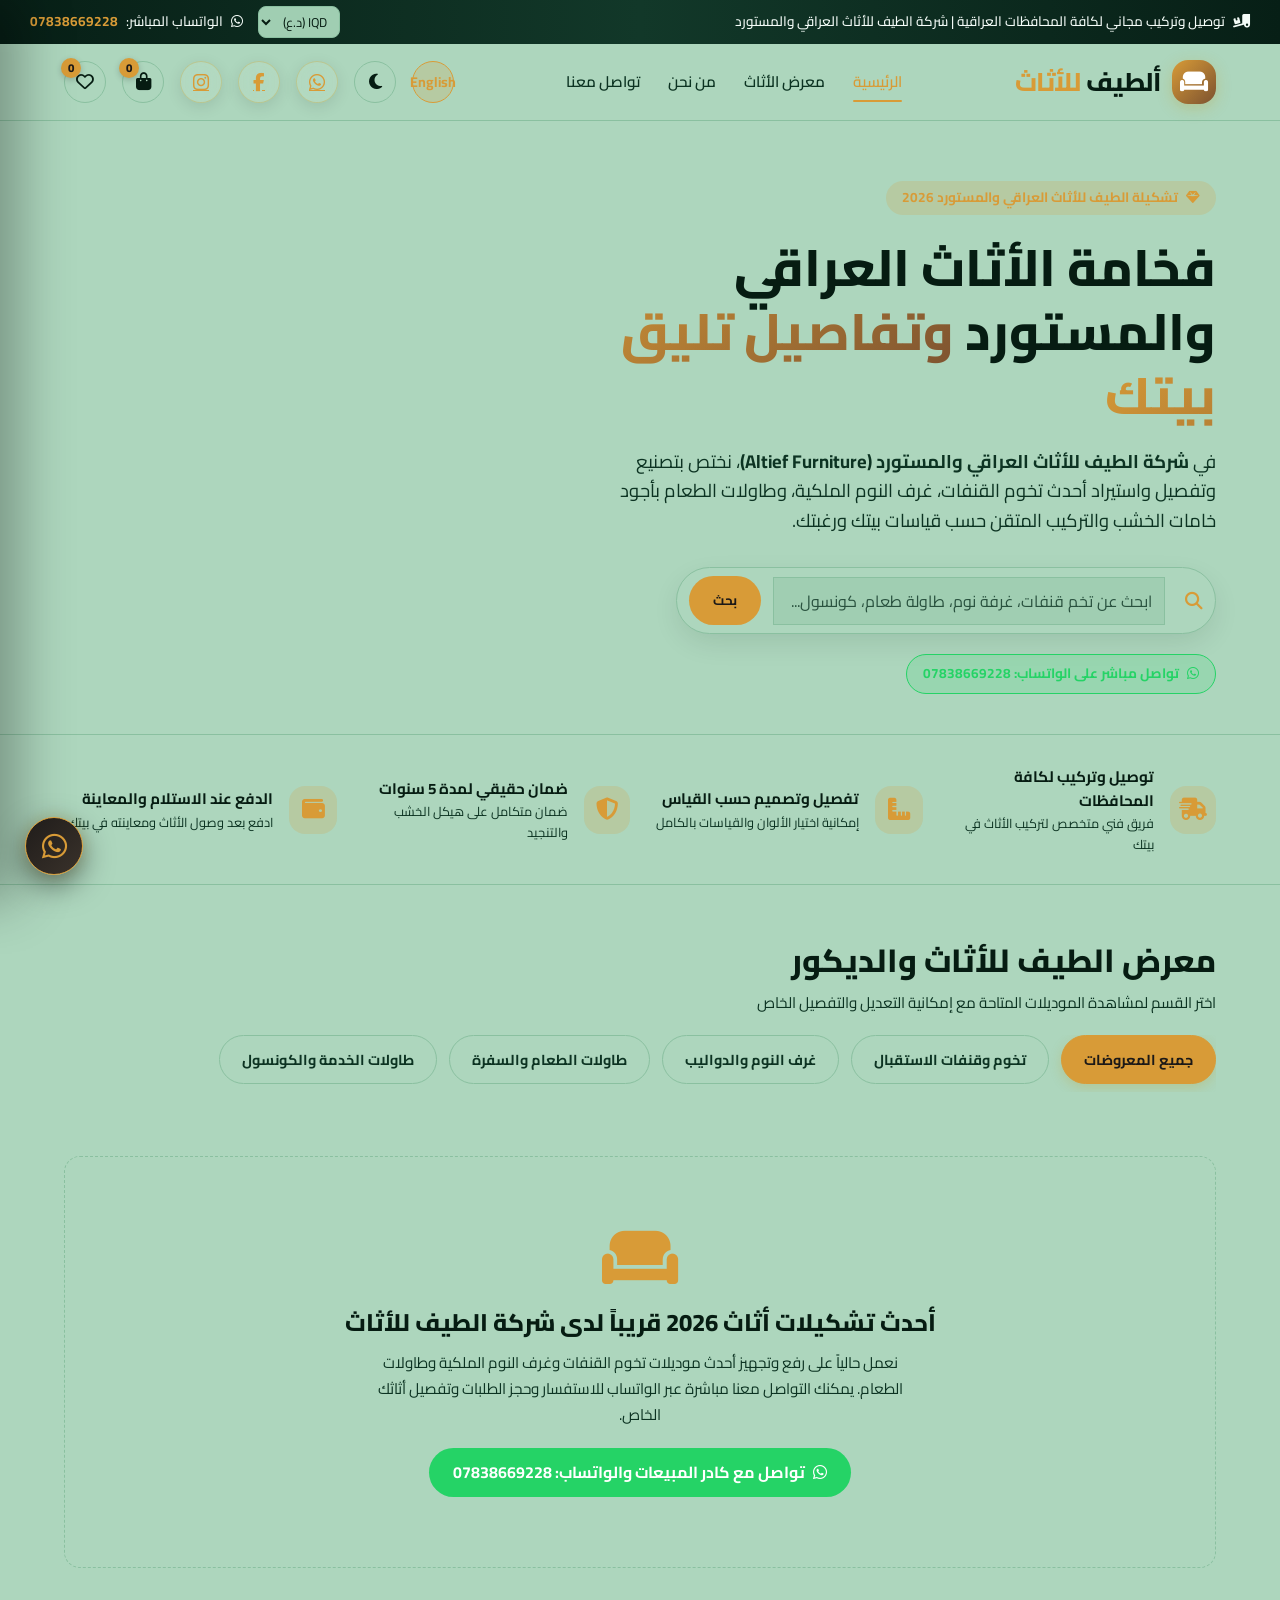
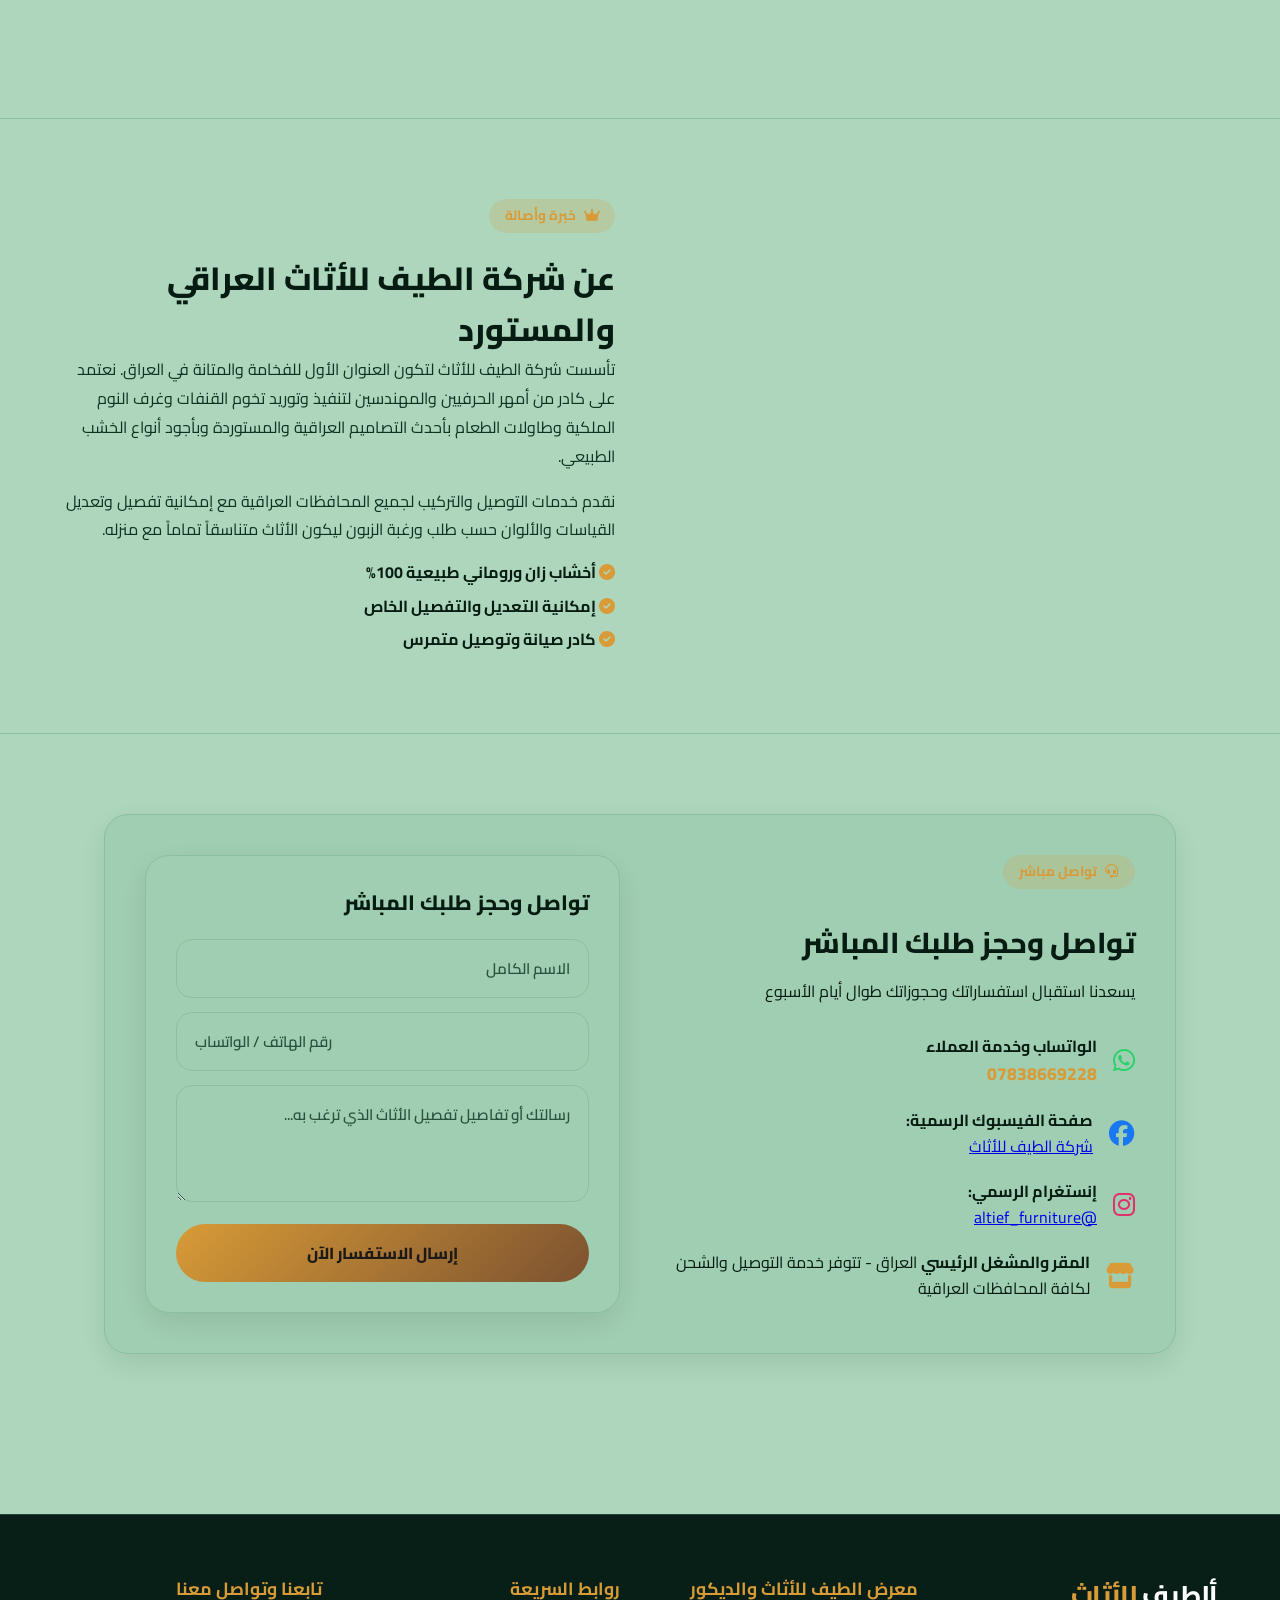
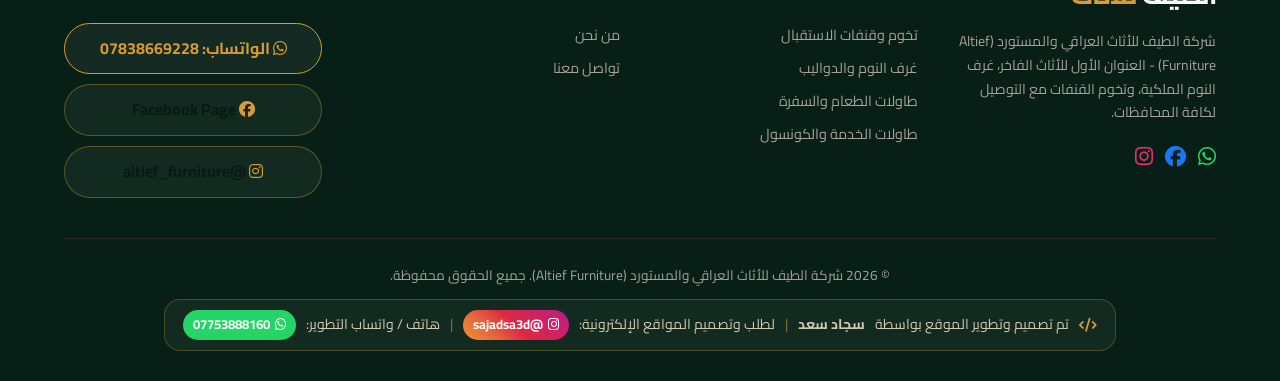
==== commit 449de271: "Auto Update: Remove admin portal link from customer storefront interface" ====
--- a/7SN.html
+++ b/7SN.html
@@ -473,15 +473,12 @@
             </div>
 
             <div class="footer-col">
-                <h3 data-i18n="footer_links_h">تواصل والإدارة</h3>
+                <h3 data-i18n="footer_links_h">تواصل وروابط سريعة</h3>
                 <ul>
                     <li><a href="#about-section" style="color: inherit; text-decoration: none;" data-i18n="nav_about">عن
                             شركة الطيف للأثاث</a></li>
                     <li><a href="#contact-section" style="color: inherit; text-decoration: none;"
                             data-i18n="nav_contact">تواصل معنا وتفصيل خاص</a></li>
-                    <li><a href="admin.html" target="_blank"
-                            style="color: var(--accent-gold); text-decoration: none; font-weight: 700;"><i
-                                class="fas fa-lock"></i> لوحة الإدارة المستقلة (Admin Portal)</a></li>
                 </ul>
             </div>
 
--- a/style.css
+++ b/style.css
@@ -1861,8 +1861,366 @@
     box-shadow: var(--card-shadow);
 }
 
-
-
-
-
-
+/* ======================================================
+   Comprehensive Mobile & Tablet Responsive Layout Rules
+   ====================================================== */
+
+/* Tablets & Small Laptops (<= 992px) */
+@media (max-width: 992px) {
+    .navbar {
+        padding: 12px 4%;
+    }
+    .nav-links {
+        gap: 16px;
+    }
+    .nav-link {
+        font-size: 0.88rem;
+    }
+    .hero-section {
+        grid-template-columns: 1fr;
+        gap: 30px;
+        padding: 40px 4% 30px;
+        text-align: center;
+    }
+    .hero-tag {
+        margin-left: auto;
+        margin-right: auto;
+    }
+    .hero-title {
+        font-size: 2.2rem;
+    }
+    .hero-desc {
+        font-size: 1.05rem;
+        text-align: center;
+        max-width: 90%;
+        margin: 0 auto 24px;
+    }
+    .hero-search-box {
+        margin: 0 auto 20px;
+        max-width: 550px;
+    }
+    .hero-social-proof {
+        justify-content: center;
+    }
+    .hero-banner-image {
+        height: 320px;
+    }
+    .products-grid {
+        grid-template-columns: repeat(auto-fill, minmax(230px, 1fr));
+        gap: 16px;
+    }
+    .stats-grid {
+        grid-template-columns: repeat(2, 1fr);
+        gap: 16px;
+    }
+    .about-grid, .contact-grid, .story-grid {
+        grid-template-columns: 1fr;
+        gap: 24px;
+    }
+}
+
+/* Mobile Phones (<= 768px) */
+@media (max-width: 768px) {
+    body {
+        font-size: 14px;
+    }
+    
+    /* Top Announcement Bar */
+    .announcement-bar {
+        flex-direction: column !important;
+        text-align: center;
+        padding: 8px 12px !important;
+        gap: 6px !important;
+        font-size: 0.78rem !important;
+    }
+    .announcement-bar div {
+        justify-content: center !important;
+        width: 100%;
+    }
+
+    /* Navbar */
+    .navbar {
+        padding: 10px 12px;
+        flex-wrap: wrap;
+        gap: 10px;
+    }
+    .nav-brand {
+        gap: 8px;
+    }
+    .brand-icon {
+        width: 36px;
+        height: 36px;
+        font-size: 1.1rem;
+    }
+    .brand-name {
+        font-size: 1.25rem;
+    }
+    .nav-links {
+        display: none; /* Hide main links on phone header to prevent clutter */
+    }
+    .nav-actions {
+        gap: 6px;
+        flex-wrap: wrap;
+    }
+    .action-btn {
+        width: 36px;
+        height: 36px;
+        font-size: 0.92rem;
+    }
+    .social-badge-btn {
+        display: none !important; /* Keep essential cart/wishlist/theme/lang buttons clean */
+    }
+    .lang-toggle-btn {
+        padding: 4px 10px !important;
+        font-size: 0.78rem !important;
+    }
+    .badge-count {
+        width: 18px;
+        height: 18px;
+        font-size: 0.65rem;
+        top: -3px;
+        left: -3px;
+    }
+
+    /* Hero Section */
+    .hero-section {
+        padding: 24px 12px 20px;
+        gap: 20px;
+    }
+    .hero-tag {
+        font-size: 0.78rem;
+        padding: 5px 12px;
+    }
+    .hero-title {
+        font-size: 1.75rem;
+        line-height: 1.3;
+        margin-bottom: 12px;
+    }
+    .hero-desc {
+        font-size: 0.92rem;
+        line-height: 1.55;
+        margin-bottom: 18px;
+    }
+    .hero-search-box {
+        padding: 6px 10px;
+        flex-direction: row;
+        gap: 6px;
+        border-radius: var(--radius-md);
+    }
+    .hero-search-box input {
+        font-size: 0.85rem;
+        padding: 8px 10px;
+    }
+    .hero-search-btn {
+        padding: 8px 14px;
+        font-size: 0.85rem;
+        border-radius: var(--radius-sm);
+        white-space: nowrap;
+    }
+    .hero-insta-link {
+        font-size: 0.82rem !important;
+        padding: 8px 12px !important;
+        width: 100%;
+        justify-content: center;
+    }
+    .hero-banner-image {
+        height: 240px;
+        border-radius: var(--radius-md);
+    }
+    .hero-glass-badge {
+        bottom: 12px;
+        right: 12px;
+        left: 12px;
+        padding: 10px 14px;
+        gap: 10px;
+    }
+    .badge-stat {
+        font-size: 1.1rem;
+    }
+    .badge-label {
+        font-size: 0.75rem;
+    }
+
+    /* Categories Horizontal Scroll Bar */
+    .categories-container {
+        display: flex;
+        overflow-x: auto;
+        flex-wrap: nowrap !important;
+        gap: 8px;
+        padding: 4px 12px 12px;
+        scroll-behavior: smooth;
+        -webkit-overflow-scrolling: touch;
+    }
+    .categories-container::-webkit-scrollbar {
+        display: none;
+    }
+    .category-pill {
+        flex-shrink: 0;
+        white-space: nowrap;
+        padding: 8px 14px;
+        font-size: 0.82rem;
+        border-radius: var(--radius-full);
+    }
+
+    /* Products Section */
+    .catalog-section {
+        padding: 30px 12px;
+    }
+    .section-header {
+        margin-bottom: 20px;
+        text-align: center;
+    }
+    .section-title {
+        font-size: 1.5rem;
+    }
+    .section-subtitle {
+        font-size: 0.88rem;
+    }
+
+    /* 2-Column Mobile E-Commerce Product Grid */
+    .products-grid {
+        grid-template-columns: repeat(2, 1fr) !important;
+        gap: 10px !important;
+    }
+    .product-card {
+        padding: 10px;
+        border-radius: var(--radius-md);
+        display: flex;
+        flex-direction: column;
+        justify-content: space-between;
+    }
+    .product-image {
+        height: 150px;
+        border-radius: var(--radius-sm);
+    }
+    .product-info {
+        padding: 8px 2px 2px;
+    }
+    .product-category {
+        font-size: 0.72rem;
+    }
+    .product-title {
+        font-size: 0.88rem;
+        margin-bottom: 6px;
+        line-height: 1.3;
+        display: -webkit-box;
+        -webkit-line-clamp: 2;
+        -webkit-box-orient: vertical;
+        overflow: hidden;
+        min-height: 2.3em;
+    }
+    .product-price {
+        font-size: 0.92rem;
+        margin-bottom: 8px;
+    }
+    .old-price {
+        font-size: 0.75rem;
+    }
+    .product-actions {
+        display: flex;
+        flex-direction: column;
+        gap: 6px;
+    }
+    .product-btn {
+        width: 100%;
+        padding: 7px 8px;
+        font-size: 0.76rem;
+        justify-content: center;
+        border-radius: var(--radius-sm);
+    }
+
+    /* Cart Drawer Mobile */
+    .cart-drawer {
+        width: 100vw !important;
+        max-width: 100% !important;
+    }
+
+    /* Modals Mobile */
+    .modal-content, .quick-view-card, .checkout-modal {
+        width: 94% !important;
+        max-width: 94vw !important;
+        padding: 16px !important;
+        border-radius: var(--radius-md) !important;
+        max-height: 90vh !original;
+        overflow-y: auto;
+        margin: 5vh auto !important;
+    }
+    .quick-view-grid {
+        grid-template-columns: 1fr !important;
+        gap: 14px !important;
+    }
+    .quick-view-img {
+        height: 200px !important;
+    }
+    .checkout-grid {
+        grid-template-columns: 1fr !important;
+        gap: 14px !important;
+    }
+
+    /* Stats Grid */
+    .stats-grid {
+        grid-template-columns: repeat(2, 1fr);
+        gap: 10px;
+    }
+    .stat-card {
+        padding: 14px 10px;
+    }
+    .stat-number {
+        font-size: 1.35rem;
+    }
+    .stat-label {
+        font-size: 0.78rem;
+    }
+
+    /* Floating WhatsApp Button Mobile */
+    .floating-whatsapp-btn {
+        bottom: 16px !important;
+        left: 14px !important;
+        width: 50px !important;
+        height: 50px !important;
+        font-size: 1.4rem !important;
+    }
+    .whatsapp-tooltip {
+        display: none !important;
+    }
+
+    /* Footer Mobile */
+    .footer {
+        padding: 30px 14px 20px;
+    }
+    .footer-grid {
+        grid-template-columns: 1fr;
+        text-align: center;
+        gap: 20px;
+    }
+    .footer-brand {
+        align-items: center;
+    }
+}
+
+/* Small Screen Mobile Phones (<= 400px) */
+@media (max-width: 400px) {
+    .products-grid {
+        grid-template-columns: repeat(2, 1fr) !important;
+        gap: 8px !important;
+    }
+    .product-image {
+        height: 130px;
+    }
+    .product-title {
+        font-size: 0.82rem;
+    }
+    .product-price {
+        font-size: 0.85rem;
+    }
+    .hero-title {
+        font-size: 1.5rem;
+    }
+}
+
+
+
+
+
+
+
